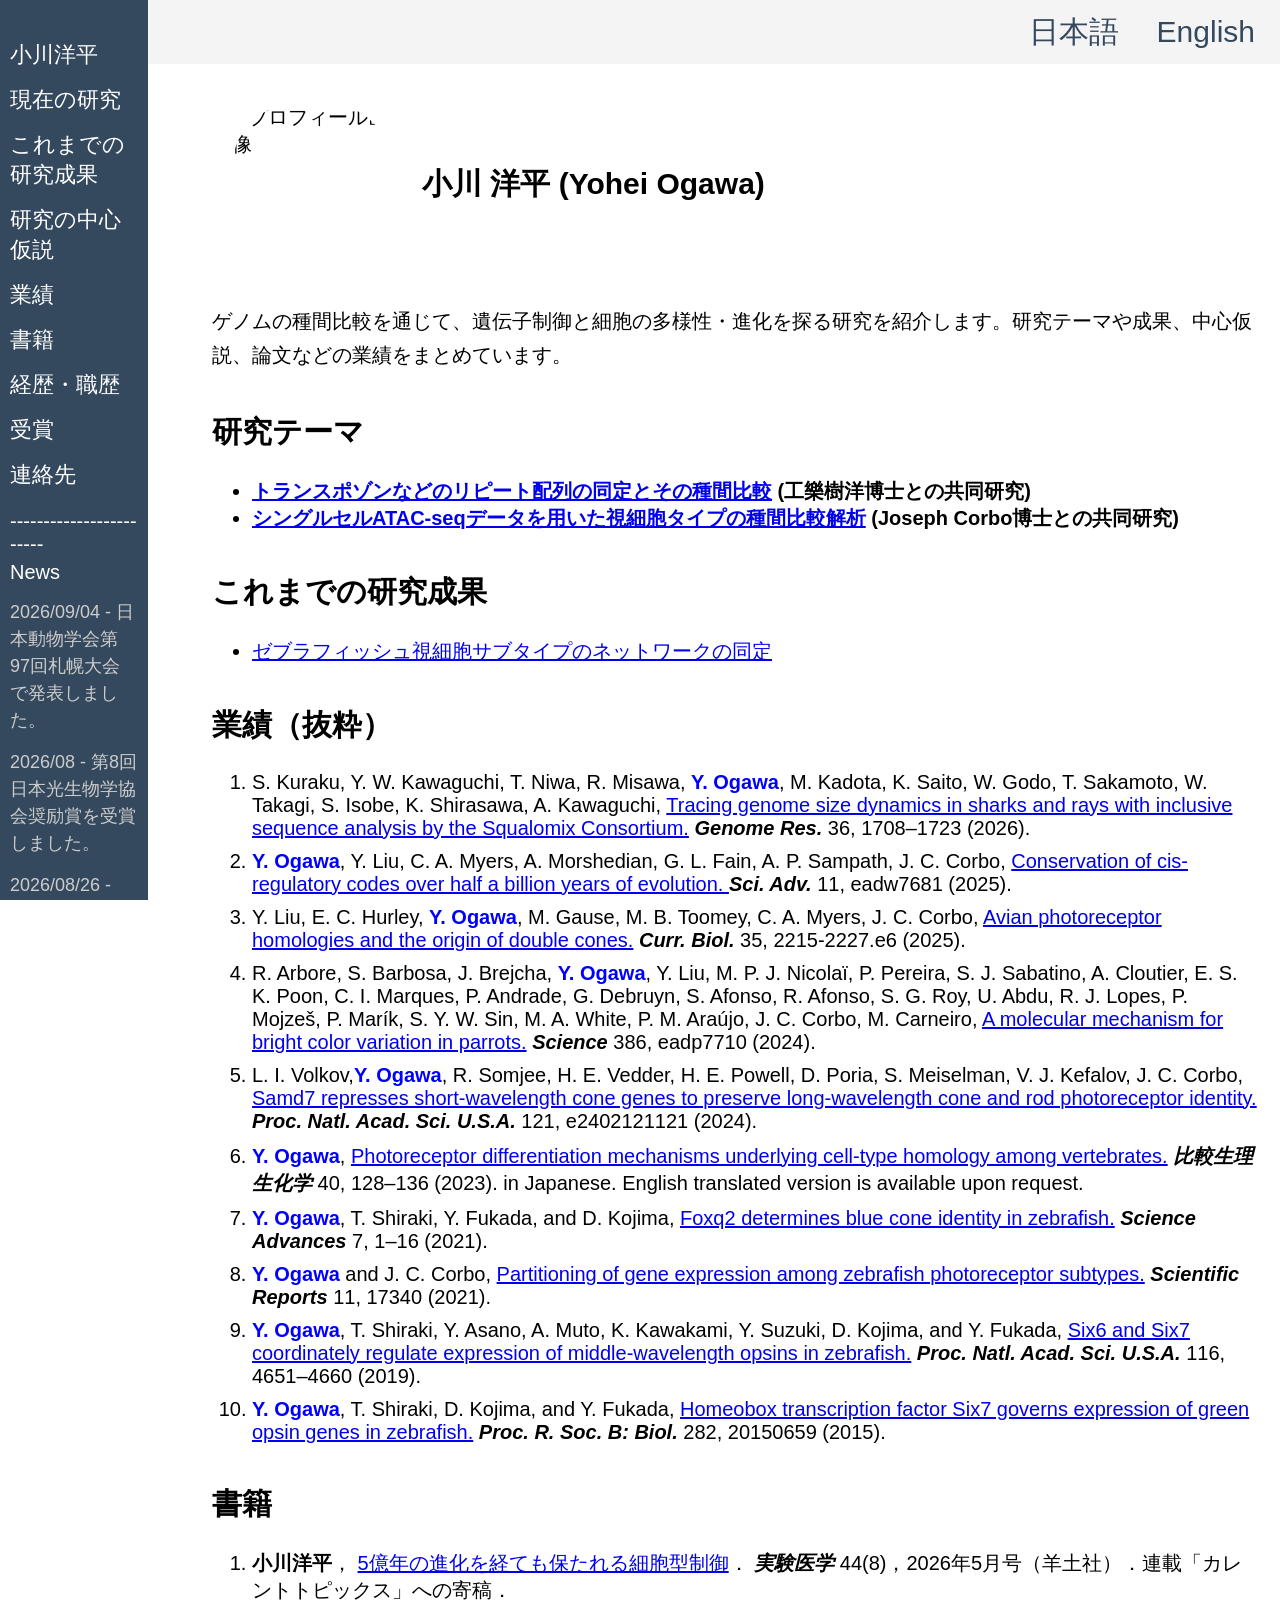
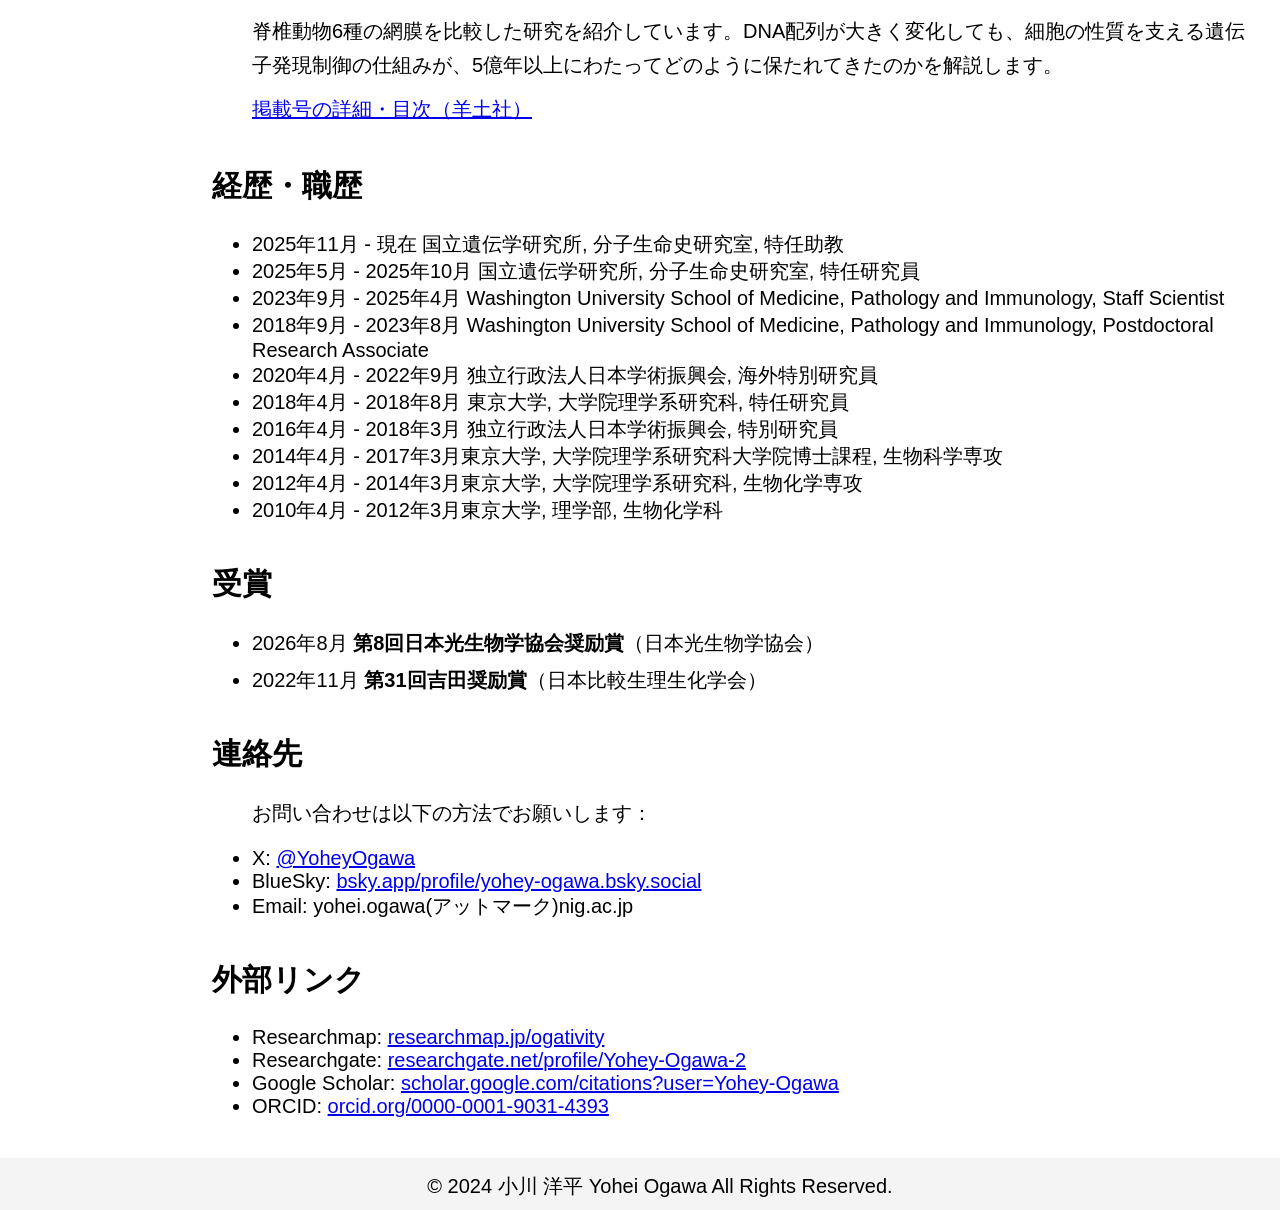
==== index.html @ 6d47179a "Update bilingual research pages and 2026 news" ====
<!DOCTYPE html>
<html lang="ja">
<head>
    <meta charset="UTF-8">
    <meta name="viewport" content="width=device-width, initial-scale=1.0">
    <title> Yohey Ogawa (小川 洋平) </title>

    <!-- 外部CSSファイルの読み込み -->
    <link rel="stylesheet" href="style_v2.css?v=20260919-intro">

</head>

<body>

    <div class="language-switch">
        <a href="#" onclick="switchLanguage('ja')">日本語</a>
        <a href="#" onclick="switchLanguage('en')">English</a>
        <!-- mobile-header を直下に移動 -->
        <div class="mobile-header">
            <div lang="ja">
                <a href="#" onclick="toggleNav()">目次</a>
            </div>
            <div lang="en" style="display: none;">
                <a href="#" onclick="toggleNav()">menu</a>
            </div>
        </div>
    </div>

    <nav>
        <ul>
            <div lang="ja">
                <li><a href="#overview">小川洋平</a></li>
                <li><a href="currentresearch.html?lang=ja">現在の研究</a></li>
                <li><a href="research.html">これまでの研究成果</a></li>
                <li><a href="futureresearch.html?lang=ja">研究の中心仮説</a></li>
                <li><a href="#publications">業績</a></li>
                <li><a href="#books">書籍</a></li>
                <li><a href="#career">経歴・職歴</a></li>
                <li><a href="#awards">受賞</a></li>
                <li><a href="#contact">連絡先</a></li>
            </div>
            <div lang="en">
                <li><a href="#overview">Yohei Ogawa</a></li>
                <li><a href="currentresearch.html?lang=en">Current Research</a></li>
                <li><a href="research.html?lang=en">Previous Research</a></li>
                <li><a href="futureresearch.html?lang=en">Central Research Hypothesis</a></li>
                <li><a href="#publications">Publications</a></li>
                <li><a href="#books">Books</a></li>
                <li><a href="#career">Career</a></li>
                <li><a href="#awards">Awards</a></li>
                <li><a href="#contact">Contact</a></li>
            </div>
        </ul>
        <!-- News -->
        <div class="update-history">
            <p style="text-indent: 0em;">------------------------</p>
            <p lang="ja" style="text-indent: 0em;">News</p>
            <p lang="en" style="display: none;text-indent: 0em;">News</p>
            <ul id="update-list"></ul>
        </div>
    </nav>

    <main>

        <section id="overview">
            <header>
                <!-- プロフィール画像とタイトルを横並びに配置 -->
                <div class="header-content">
                    <img src="./media_file/photo/Yohei_Ogawa.jpeg" alt="プロフィール画像" class="profile-image">
                    <h1>小川 洋平 (Yohei Ogawa)</h1>
                </div>
                <!--<p class="sub-title">生物科学研究者</p>-->
            </header>
            <p lang="ja" class="site-introduction">ゲノムの種間比較を通じて、遺伝子制御と細胞の多様性・進化を探る研究を紹介します。研究テーマや成果、中心仮説、論文などの業績をまとめています。</p>
            <p lang="en" class="site-introduction" style="display: none;">This website introduces my research on gene regulation, cell diversity, and evolution through comparative genomics, along with current projects, findings, the central hypothesis, and publications.</p>

        </section>

        <section id="current">
            <div lang="ja">
               <h2>研究テーマ</h2>
               <ul>
                    <li><b><a href="currentresearch.html?lang=ja#repeats">トランスポゾンなどのリピート配列の同定とその種間比較</a> (工樂樹洋博士との共同研究)</b></li>
                    <li><b><a href="currentresearch.html?lang=ja#photoreceptors">シングルセルATAC-seqデータを用いた視細胞タイプの種間比較解析</a> (Joseph Corbo博士との共同研究)</b></li>
                </ul>

            </div>
            <div lang="en">
                <h2>Research Themes</h2>
                 <ul>
                    <li><b><a href="currentresearch.html?lang=en#repeats">Interspecies comparison of interspersed repeats and simple repeats</a> (in collaboration with Dr. Shigehiro Kuraku)</b></li>
                    <li><b><a href="currentresearch.html?lang=en#photoreceptors">Comparative analysis of photoreceptor cell types using single-cell ATAC-seq data</a> (in collaboration with Dr. Joseph Corbo)</b></li>
                </ul>
             </div>
        </section>

            <div lang="ja">
               <h2>これまでの研究成果</h2>
               <ul>
                    <li><a href="research.html#zebrafish">ゼブラフィッシュ視細胞サブタイプのネットワークの同定</a></li>
                </ul>
            </div>
            <div lang="en">
               <h2>Previous Research</h2>
               <ul>
                    <li><a href="research.html?lang=en#zebrafish">Identification of transcriptional network in zebrafish photoreceptors</a></li>
                </ul>
            </div>
        
        <section id="publications">
            <div lang="ja">
                <h2>業績（抜粋）</h2>
                <ol>
                    <li style="margin-top: 10px;">
                        S. Kuraku, Y. W. Kawaguchi, T. Niwa, R. Misawa, <span style="color: blue;"><b>Y. Ogawa</b></span>, M. Kadota, K. Saito, W. Godo, T. Sakamoto, W. Takagi, S. Isobe, K. Shirasawa, A. Kawaguchi,
                        <a href="https://doi.org/10.1101/gr.281149.125">Tracing genome size dynamics in sharks and rays with inclusive sequence analysis by the Squalomix Consortium.</a>
                        <i><b>Genome Res.</b></i> 36, 1708–1723 (2026).
                    </li>
                    <li style="margin-top: 10px;">
                        <span style="color: blue;"><b>Y. Ogawa</b></span>, Y. Liu, C. A. Myers, A. Morshedian, G. L. Fain, A. P. Sampath, J. C. Corbo, 
                        <a href="https://doi.org/10.1126/sciadv.adw7681"> Conservation of cis-regulatory codes over half a billion years of evolution. </a> 
                        <b><i>Sci. Adv.</i></b> 11, eadw7681 (2025).
                    </li>
                    <li style="margin-top: 10px;">
                        Y. Liu, E. C. Hurley, <span style="color: blue;"><b>Y. Ogawa</b></span>, M. Gause, M. B. Toomey, C. A. Myers, J. C. Corbo, 
                        <a href="https://doi.org/10.1016/j.cub.2025.02.040">Avian photoreceptor homologies and the origin of double cones.</a>
                        <i><b>Curr. Biol.</b></i> 35, 2215-2227.e6 (2025).
                    </li>
                    <li style="margin-top: 10px;">
                        R. Arbore, S. Barbosa, J. Brejcha, <span style="color: blue;"><b>Y. Ogawa</b></span>, Y. Liu, M. P. J. Nicolaï, P. Pereira, S. J. Sabatino, A. Cloutier, E. S. K. Poon, C. I. Marques, P. Andrade, G. Debruyn, S. Afonso, R. Afonso, S. G. Roy, U. Abdu, R. J. Lopes, P. Mojzeš, P. Marík, S. Y. W. Sin, M. A. White, P. M. Araújo, J. C. Corbo, M. Carneiro, 
                        <a href="https://doi.org/10.1126/science.adp7710"> A molecular mechanism for bright color variation in parrots.</a> 
                        <i><b>Science</b></i> 386, eadp7710 (2024).
                    </li>
                    <li style="margin-top: 10px;">
                    L. I. Volkov,<span style="color: blue;"><b>Y. Ogawa</b></span>, R. Somjee, H. E. Vedder, H. E. Powell, D. Poria, S. Meiselman, V. J. Kefalov, J. C. Corbo, 
                    <a href="https://doi.org/10.1073/pnas.2402121121"> Samd7 represses short-wavelength cone genes to preserve long-wavelength cone and rod photoreceptor identity.</a>
                    <i><b>Proc. Natl. Acad. Sci. U.S.A.</b></i> 121, e2402121121 (2024).
                    </li>
                    <li style="margin-top: 10px;">
                        <span style="color: blue;"><b>Y. Ogawa</b></span>, 
                        <a href="https://doi.org/10.3330/hikakuseiriseika.40.128"> Photoreceptor differentiation mechanisms underlying cell-type homology among vertebrates.</a>
                        <i><b>比較生理生化学</b></i> 40, 128–136 (2023). in Japanese. English translated version is available upon request.
                    </li>
                    <li style="margin-top: 10px;">
                        <span style="color: blue;"><b>Y. Ogawa</b></span>, T. Shiraki, Y. Fukada, and D. Kojima, 
                    <a href="https://doi.org/10.1126/sciadv.abi9784">Foxq2 determines blue cone identity in zebrafish.</a>  
                    <i><b>Science Advances</b></i> 7, 1–16 (2021).   
                    </li>
                    <li style="margin-top: 10px;">
                        <span style="color: blue;"><b>Y. Ogawa</b></span> and J. C. Corbo,  
                        <a href="https://doi.org/10.1038/s41598-021-96837-z">Partitioning of gene expression among zebrafish photoreceptor subtypes.</a>  
                        <i><b>Scientific Reports</b></i> 11, 17340 (2021). 
                    </li>
                    <li style="margin-top: 10px;">
                        <span style="color: blue;"><b>Y. Ogawa</b></span>, T. Shiraki, Y. Asano, A. Muto, K. Kawakami, Y. Suzuki, D. Kojima, and Y. Fukada, 
                        <a href="https://doi.org/10.1073/pnas.1812884116">Six6 and Six7 coordinately regulate expression of middle-wavelength opsins in zebrafish.</a>  
                        <i><b>Proc. Natl. Acad. Sci. U.S.A.</b></i> 116, 4651–4660 (2019). 
                    </li>
                    <li style="margin-top: 10px;">
                        <span style="color: blue;"><b>Y. Ogawa</b></span>, T. Shiraki, D. Kojima, and Y. Fukada, 
                        <a href="https://doi.org/10.1098/rspb.2015.0659 ">Homeobox transcription factor Six7 governs expression of green opsin genes in zebrafish.</a>  
                        <i><b> Proc. R. Soc. B: Biol. </b></i> 282, 20150659 (2015).
                    </li>
                </ol>
            </div>
            <div lang="en">
                <h2>Selected Publications</h2>
                <ol>
                    <li style="margin-top: 10px;">
                        S. Kuraku, Y. W. Kawaguchi, T. Niwa, R. Misawa, <span style="color: blue;"><b>Y. Ogawa</b></span>, M. Kadota, K. Saito, W. Godo, T. Sakamoto, W. Takagi, S. Isobe, K. Shirasawa, A. Kawaguchi,
                        <a href="https://doi.org/10.1101/gr.281149.125">Tracing genome size dynamics in sharks and rays with inclusive sequence analysis by the Squalomix Consortium.</a>
                        <i><b>Genome Res.</b></i> 36, 1708–1723 (2026).
                    </li>
                    <li style="margin-top: 10px;">
                        <span style="color: blue;"><b>Y. Ogawa</b></span>, Y. Liu, C. A. Myers, A. Morshedian, G. L. Fain, A. P. Sampath, J. C. Corbo, 
                        <a href="https://doi.org/10.1126/sciadv.adw7681"> Conservation of cis-regulatory codes over half a billion years of evolution. </a> 
                        <b><i>Sci. Adv.</i></b> 11, eadw7681 (2025).
                    </li>
                    <li style="margin-top: 10px;">
                        Y. Liu, E. C. Hurley, <span style="color: blue;"><b>Y. Ogawa</b></span>, M. Gause, M. B. Toomey, C. A. Myers, J. C. Corbo, 
                        <a href="https://doi.org/10.1016/j.cub.2025.02.040">Avian photoreceptor homologies and the origin of double cones.</a>
                        <i><b>Curr. Biol.</b></i> 35, 2215-2227.e6 (2025).
                    </li>
                    <li style="margin-top: 10px;">
                        R. Arbore, S. Barbosa, J. Brejcha, <span style="color: blue;"><b>Y. Ogawa</b></span>, Y. Liu, M. P. J. Nicolaï, P. Pereira, S. J. Sabatino, A. Cloutier, E. S. K. Poon, C. I. Marques, P. Andrade, G. Debruyn, S. Afonso, R. Afonso, S. G. Roy, U. Abdu, R. J. Lopes, P. Mojzeš, P. Marík, S. Y. W. Sin, M. A. White, P. M. Araújo, J. C. Corbo, M. Carneiro, 
                        <a href="https://doi.org/10.1126/science.adp7710"> A molecular mechanism for bright color variation in parrots.</a> 
                        <i><b>Science</b></i> 386, eadp7710 (2024).
                    </li>
                    <li style="margin-top: 10px;">
                    L. I. Volkov,<span style="color: blue;"><b>Y. Ogawa</b></span>, R. Somjee, H. E. Vedder, H. E. Powell, D. Poria, S. Meiselman, V. J. Kefalov, J. C. Corbo, 
                    <a href="https://doi.org/10.1073/pnas.2402121121"> Samd7 represses short-wavelength cone genes to preserve long-wavelength cone and rod photoreceptor identity.</a>
                    <i><b>Proc. Natl. Acad. Sci. U.S.A.</b></i> 121, e2402121121 (2024).
                    </li>
                    <li style="margin-top: 10px;">
                        <span style="color: blue;"><b>Y. Ogawa</b></span>, T. Shiraki, Y. Fukada, and D. Kojima, 
                    <a href="https://doi.org/10.1126/sciadv.abi9784">Foxq2 determines blue cone identity in zebrafish.</a>  
                    <i><b>Science Advances</b></i> 7, 1–16 (2021).   
                    </li>
                    <li style="margin-top: 10px;">
                        <span style="color: blue;"><b>Y. Ogawa</b></span> and J. C. Corbo,  
                        <a href="https://doi.org/10.1038/s41598-021-96837-z">Partitioning of gene expression among zebrafish photoreceptor subtypes.</a>  
                        <i><b>Scientific Reports</b></i> 11, 17340 (2021). 
                    </li>
                    <li style="margin-top: 10px;">
                        <span style="color: blue;"><b>Y. Ogawa</b></span>, T. Shiraki, Y. Asano, A. Muto, K. Kawakami, Y. Suzuki, D. Kojima, and Y. Fukada, 
                        <a href="https://doi.org/10.1073/pnas.1812884116">Six6 and Six7 coordinately regulate expression of middle-wavelength opsins in zebrafish.</a>  
                        <i><b>Proc. Natl. Acad. Sci. U.S.A.</b></i> 116, 4651–4660 (2019). 
                    </li>
                    <li style="margin-top: 10px;">
                        <span style="color: blue;"><b>Y. Ogawa</b></span>, T. Shiraki, D. Kojima, and Y. Fukada, 
                        <a href="https://doi.org/10.1098/rspb.2015.0659 ">Homeobox transcription factor Six7 governs expression of green opsin genes in zebrafish.</a>  
                        <i><b> Proc. R. Soc. B: Biol. </b></i> 282, 20150659 (2015).
                    </li>
                </ol>
            </div>
        </section>

        <section id="books">
            <div lang="ja">
                <h2>書籍</h2>
                <ol>
                    <li style="margin-top: 10px;">
                        <b>小川洋平</b>，
                        <a href="https://www.yodosha.co.jp/jikkenigaku/articles/index.html?ci=636700">5億年の進化を経ても保たれる細胞型制御</a>．
                        <b><i>実験医学</i></b> 44(8)，2026年5月号（羊土社）．連載「カレントトピックス」への寄稿．
                        <p>脊椎動物6種の網膜を比較した研究を紹介しています。DNA配列が大きく変化しても、細胞の性質を支える遺伝子発現制御の仕組みが、5億年以上にわたってどのように保たれてきたのかを解説します。</p>
                        <p><a href="https://www.yodosha.co.jp/jikkenigaku/book/9784758126038/">掲載号の詳細・目次（羊土社）</a></p>
                    </li>
                </ol>
            </div>
            <div lang="en">
                <h2>Books</h2>
                <ol>
                    <li style="margin-top: 10px;">
                        <b>Y. Ogawa</b>,
                        <a href="https://www.yodosha.co.jp/jikkenigaku/articles/index.html?ci=636700">Conservation of cis-regulatory codes over half a billion years of evolution.</a>
                        <b><i>Jikken Igaku</i></b> 44(8), May 2026 (Yodosha). Contributed article in “Current Topics” (in Japanese).
                        <p>This commentary introduces our comparison of retinal cells across six vertebrate species. It explains how gene regulatory rules underlying cell identity have persisted for more than 500 million years despite extensive changes in DNA sequence.</p>
                        <p><a href="https://www.yodosha.co.jp/jikkenigaku/book/9784758126038/">Issue details and contents (Yodosha, in Japanese)</a></p>
                    </li>
                </ol>
            </div>
        </section>

        <section id="career">
            <div lang="ja">
                <h2>経歴・職歴</h2>
                <ul>
                    <li>
                        2025年11月 - 現在 国立遺伝学研究所, 分子生命史研究室, 特任助教
                    </li>
                    <li>
                        2025年5月 - 2025年10月 国立遺伝学研究所, 分子生命史研究室, 特任研究員
                    </li>
                    <li>
                        2023年9月 - 2025年4月 Washington University School of Medicine, Pathology and Immunology, Staff Scientist 
                    </li>
                    <li>
                        2018年9月 - 2023年8月 Washington University School of Medicine, Pathology and Immunology, Postdoctoral Research Associate 
                    </li>
                    <li>
                        2020年4月 - 2022年9月 独立行政法人日本学術振興会, 海外特別研究員 
                    </li>
                    <li>
                        2018年4月 - 2018年8月 東京大学, 大学院理学系研究科, 特任研究員
                    </li>
                    <li>
                        2016年4月 - 2018年3月 独立行政法人日本学術振興会, 特別研究員
                    </li>
                    <li>2014年4月 - 2017年3月東京大学, 大学院理学系研究科大学院博士課程, 生物科学専攻 </li>
                    <li>
                        2012年4月 - 2014年3月東京大学, 大学院理学系研究科, 生物化学専攻
                    </li>
                    <li> 
                        2010年4月 - 2012年3月東京大学, 理学部, 生物化学科
                    </li>
                </ul>
            </div>
            <div lang="en">
                <h2>Career</h2>
                <ul>
                    <li>
                        2025 Nov-Present, <b>Project Assistant Professor</b><br>
                        National Institue of Genetics, Molecular Life History Laboratory, Mishima, Japan
                    </li>
                    <li style="margin-top: 0.5em;">
                        2025 May-Oct, <b>Project Researcher</b><br>
                        National Institue of Genetics, Molecular Life History Laboratory, Mishima, Japan
                    </li>
                    <li style="margin-top: 0.5em;">
                        2023 Sept-2025 Apr, <b>Staff Scientist</b><br>
                        Washington University School of Medicine, Department of Pathology and Immunology, St. Louis, USA
                    </li>
                    <li style="margin-top: 0.5em;">
                        2018 Sept-2023 Aug, <b>Postdoctoral Research Associate</b><br>
                        Washington University School of Medicine, Department of Pathology and Immunology, St. Louis, USA
                    </li>
                    <li style="margin-top: 0.5em;">
                        2018 Apr-Aug, <b>Postdoctoral Fellow</b><br>
                        University of Tokyo, Department of Biological Sciences, Tokyo, JAPAN
                    </li>
                    <li style="margin-top: 0.5em;">
                        2017 Apr-2018 Mar, <b>Research Fellow (Postdoctoral) of Japan Society for the Promotion of Science</b><br>
                        University of Tokyo, Department of Biological Sciences, Tokyo, JAPAN
                    </li>
                    <li style="margin-top: 0.5em;">
                        2012-2017, <b>Graduate student</b><br>
                        The University of Tokyo, Graduate School of Science, Department of Biological Sciences, Tokyo, JAPAN
                    </li>
                    <li style="margin-top: 0.5em;">
                        2008-2012, <b>Undergraduate student</b><br>
                        The University of Tokyo, Faculty of Science, Department of Biophysics and Biochemistry, Tokyo, JAPAN
                    </li>
                </ul>
            </div>
        </section>

        <section id="awards">
            <div lang="ja">
                <h2>受賞</h2>
                <ul>
                    <li>
                        2026年8月 <b>第8回日本光生物学協会奨励賞</b>（日本光生物学協会）
                    </li>
                    <li style="margin-top: 0.5em;">
                        2022年11月 <b>第31回吉田奨励賞</b>（日本比較生理生化学会）
                    </li>
                </ul>
            </div>
            <div lang="en">
                <h2>Awards</h2>
                <ul>
                    <li>
                        2026 Aug, <b>8th Young Scientist Award</b><br>
                        Photobiology Association of Japan
                    </li>
                    <li style="margin-top: 0.5em;">
                        2022 Nov, <b>31st Yoshida Prize for Young Researchers</b><br>
                        The Japanese Society for Comparative Physiology and Biochemistry
                    </li>
                </ul>
            </div>
        </section>

        <section id="contact">
            <div lang="ja">
                <h2>連絡先</h2>
                <p>お問い合わせは以下の方法でお願いします：</p>
                <ul>
                    <li>X: <a href="https://x.com/YoheyOgawa" target="_blank">@YoheyOgawa</a></li>
                    <li>BlueSky: <a href="https://bsky.app/profile/yohey-ogawa.bsky.social" target="_blank">bsky.app/profile/yohey-ogawa.bsky.social</a></li>
                    <li>Email: <span class="email">yohei.ogawa(アットマーク)nig.ac.jp</span></li>
                </ul>
            </div>
            <div lang="en" style="display: none;">
                <h2>Contact</h2>
                <p>You can reach me through the following methods:</p>
                <ul>
                    <li>X: <a href="https://x.com/YoheyOgawa" target="_blank">@YoheyOgawa</a></li>
                    <li>BlueSky: <a href="https://bsky.app/profile/yohey-ogawa.bsky.social" target="_blank">bsky.app/profile/yohey-ogawa.bsky.social</a></li>
                    <li>Email: <span class="email">yohei.ogawa(アットマーク)nig.ac.jp</span></li>
                </ul>
            </div>
        </section>

        <section id="external-links">
            <div lang="ja" style="display: none;">
                <h2>外部リンク</h2>
                <ul>
                    <li>Researchmap: <a href="https://researchmap.jp/ogativity" target="_blank"> researchmap.jp/ogativity</a></li>
                    <li>Researchgate: <a href="https://www.researchgate.net/profile/Yohey-Ogawa-2" target="_blank">researchgate.net/profile/Yohey-Ogawa-2</a></li>
                    <li>Google Scholar: <a href="https://scholar.google.com/citations?user=TaOYI3QAAAAJ&hl=ja&oi=sra" target="_blank">scholar.google.com/citations?user=Yohey-Ogawa</a></li>
                    <li>ORCID: <a href="https://orcid.org/0000-0001-9031-4393" target="_blank">orcid.org/0000-0001-9031-4393</a></li>
                </ul>
            </div>
            <div lang="en" style="display: none;">
                <h2>External Links</h2>
                <ul>
                    <li>Researchmap: <a href="https://researchmap.jp/ogativity" target="_blank"> researchmap.jp/ogativity</a></li>
                    <li>Researchgate: <a href="https://www.researchgate.net/profile/Yohey-Ogawa-2" target="_blank">researchgate.net/profile/Yohey-Ogawa-2</a></li>
                    <li>Google Scholar: <a href="https://scholar.google.com/citations?user=TaOYI3QAAAAJ&hl=ja&oi=sra" target="_blank">scholar.google.com/citations?user=Yohey-Ogawa</a></li>
                    <li>ORCID: <a href="https://orcid.org/0000-0001-9031-4393" target="_blank">orcid.org/0000-0001-9031-4393</a></li>
                </ul>
            </div>
        </section>
    </main>

    <footer>
        <p>&copy; 2024 小川 洋平 Yohei Ogawa All Rights Reserved.</p>
    </footer>

    <!-- java scriptの読み込み -->
    <script src="update_Mishima.js?v=20260919-links" defer></script>
    <script src="script.js?v=20260919-news" defer></script>

</body>
</html>
---- style_v2.css ----
/* 全体のレイアウト設定 */
html {
    font-size: 125%; /* 基本サイズの125% */
}

body {
    font-family: "Arial", sans-serif; /* 日本語のフォントをゴシックに変更 */
    margin: 0;
    padding: 0;
    display: flex; /* フレックスボックスレイアウト */
    flex-direction: column; /* 縦並びに配置 */
    min-height: 100vh; /* ブラウザの高さに合わせる */
}

/* デフォルトではmobile headerを非表示 */
.mobile-header {
    display: none; /* デフォルトでは非表示 */
    position: fixed;
    bottom: 50px; /* language-switch の高さを考慮 */
    right: 10px; /* 右側に少し余白を追加 */
    z-index: 1000;
    padding: 10px 20px; /* 横方向の余白を広げて見やすく */
    width: auto; /* 必要な幅だけ確保 */
    text-align: center; /* 中央揃えに変更 */
    font-size: smaller; /* 小さい文字サイズ */
    background-color: white; /* 背景を白に設定 */
    color: black; /* 文字色を黒に設定 */
    border: 2px solid black; /* 黒で周辺を囲む */
    box-shadow: 0 0 5px rgba(0, 0, 0, 0.5); /* 少しぼかした影を追加 */
    border-radius: 15px; /* 角を丸くする */
}

/* スマホ用スタイル（768px以下の画面幅の場合に表示） */
@media (max-width: 768px) {
    .mobile-header {
        display: block; /* スマホサイズで表示 */
    }
}

/* Add styles for mobile navigation */
@media (max-width: 768px) {
    body {
        display: flex;
        flex-direction: column;
        height: 100vh;
        overflow: hidden;
    }
    nav {
        background-color: #35495e;
        color: white;
        position: fixed; /* 固定配置 */
        top: 0;
        bottom: 0;
        padding: 20px 10px;
        z-index: 2500; /* 言語バーの上に表示 */
        display: none;
        flex: 1;
        overflow-y: auto;
        width: 50%; /* モバイルでは幅を50%に設定 */
    }
    nav.active {
        display: block;
    }
    main {
        flex: 1;
        overflow-y: auto;
        margin-left: 5%; /* navの幅に合わせて左余白を調整 */
        margin-right: 5%; 
        width: 90%;
        /*width: 50%;  残りのスペースを使用 */
    }
}

/* スマホ以外のデバイス用スタイル */
@media (min-width: 769px) {

    /* ナビゲーション */
    nav {
        width: 10%; /* ブラウザ幅の10%を使用 */
        background-color: #35495e;
        color: white;
        position: fixed; /* 固定配置 */
        top: 0;
        bottom: 0;
        padding: 20px 10px;
        z-index: 2500; /* 言語バーの上に表示 */
        overflow-y: auto;
    }

    /* メインコンテンツ */
    main {
        margin-left: 15%; /* navの幅に合わせて左余白を調整 */
        width: 85%; /* 残りのスペースを使用 */
        padding: 20px;
        box-sizing: border-box; /* パディングを幅に含める */
    }

}



h2 {
    margin-top: 40px;
}

#books {
    scroll-margin-top: 5rem;
}

#books p {
    text-indent: 0;
    margin-top: 0.5em;
    line-height: 1.7;
}

p {
    margin-top: 5px;
    margin-bottom: 0px;
    text-indent: 2em; /* インデントを1文字分に設定 */
}

/* ヘッダー部分 */
.header-content {
    display: flex;
    align-items: center;
    gap: 30px; /* 画像とタイトルの間隔 */
    padding: 20px;
}

.site-introduction {
    margin: 1rem 0 0;
    text-indent: 0;
    line-height: 1.7;
}

/* プロフィール画像 */
.profile-image {
    width: 160px;
    height: 160px;
    border-radius: 40%; /* 画像を丸くする */
}

/* 画像の大きさと位置を調整 */
.res11-image,.res12-image {
    width: 70%; /* 画像の幅を設定 (必要に応じて変更) */
    height: auto; /* 高さを自動調整してアスペクト比を保持 */
    display: block; /* ブロック要素にして中央揃えを可能にする */
    margin: 20px 20px; /* 上下に20pxの余白を追加し、左右中央揃え */
    /*margin: 20px auto; /* 上下に20pxの余白を追加し、左右中央揃え */
    /*border-radius: 10px; /* 角を丸くする（任意） */
    /*box-shadow: 0px 4px 6px rgba(0, 0, 0, 0.1); /* 影を追加（任意） */
    border: 2px solid black; /* 黒い枠を追加 */
    padding: 15px; /* 枠と画像の間に余白を追加 */
}

.res21-image {
    width: 40%; /* 画像の幅を設定 (必要に応じて変更) */
    height: auto; /* 高さを自動調整してアスペクト比を保持 */
    display: block; /* ブロック要素にして中央揃えを可能にする */
    margin: 20px 20px; /* 上下に20pxの余白を追加し、左右中央揃え */
    border: 2px solid black; /* 黒い枠を追加 */
    padding: 15px; /* 枠と画像の間に余白を追加 */
}
.res22-image {
    width: 30%; /* 画像の幅を設定 (必要に応じて変更) */
    height: auto; /* 高さを自動調整してアスペクト比を保持 */
    display: block; /* ブロック要素にして中央揃えを可能にする */
    margin: 20px 20px; /* 上下に20pxの余白を追加し、左右中央揃え */
    border: 2px solid black; /* 黒い枠を追加 */
    padding: 15px; /* 枠と画像の間に余白を追加 */
}

/* 言語切り替えボタン */
.language-switch {
    text-align: right;
    padding: 10px;
    background-color: #f4f4f4;
    position: sticky;
    top: 0;
    right: 0;
    z-index: 2000; /* ナビより前面に出す */
    display: flex;
    justify-content: flex-end;
    align-items: center;
    min-height: 44px; /* 日本語/English の高さを揃える */
    gap: 8px;
}

.language-switch a {
    margin: 0 5px;
    text-decoration: none;
    color: #35495e;
    font-size: 1.5em; /* フォントサイズを大きく */
    display: inline-flex;
    align-items: center;
    justify-content: center;
    height: 32px;
    padding: 0 10px;
    line-height: 1;
}

.update-history ul {
    list-style: none;
    padding: 0;
    margin: 0;
}

.update-history ul li {
    font-size: 0.9em;
    color: #cccccc;
    margin-bottom: 8px;
    line-height: 1.5;
    overflow-wrap: anywhere;
}

.update-history ul li a {
    color: #ffffff;
    font-size: inherit;
    text-decoration: underline;
    text-underline-offset: 0.15em;
}


nav ul {
    list-style: none;
    padding: 0;
}

nav ul li {
    margin: 15px 0;
}

nav ul li a {
    color: white;
    text-decoration: none;
    font-size: 1.1em;
}

/* 研究ページ: 左に文章、右に図を配置 */
.current-research-page main,
.previous-research-page main,
.hypothesis-page main {
    min-width: 0;
    min-height: 0;
    overflow-wrap: break-word;
}

.current-research-page p,
.previous-research-page p,
.hypothesis-page p {
    text-indent: 0;
}

.current-research-header {
    margin-bottom: 2.5rem;
}

.current-research-header h1 {
    margin-bottom: 0.6rem;
}

.current-research-header p {
    line-height: 1.7;
}

.hypothesis-header .research-mission {
    margin: 1.5rem 0 2rem;
    padding: 1rem;
    border: 1px solid #35495e;
    font-size: 1.15rem;
    line-height: 1.8;
}

.research-ideas {
    padding-left: 1.5rem;
}

.research-ideas > li + li {
    margin-top: 2rem;
}

.research-ideas h3 {
    margin: 0 0 0.75rem;
    line-height: 1.5;
}

.research-topic {
    padding: 2rem 0;
    border-top: 1px solid #d6dde3;
    scroll-margin-top: 5rem;
}

.research-layout {
    display: grid;
    grid-template-columns: minmax(0, 1.15fr) minmax(0, 1fr);
    gap: clamp(1.25rem, 3vw, 3rem);
    align-items: start;
}

.research-copy h2 {
    margin: 0 0 0.65rem;
    font-size: 1.35rem;
    line-height: 1.5;
}

.research-copy p {
    margin: 0 0 1rem;
    line-height: 1.8;
}

.research-copy .research-collaboration {
    color: #526271;
    font-size: 0.85rem;
    margin-bottom: 1.25rem;
}

.research-figure {
    min-width: 0;
    margin: 0;
}

.current-research-page .research-figure {
    width: 50%;
    justify-self: center;
}

.previous-research-page .research-diagram {
    width: 70%;
    justify-self: center;
}

.research-figure img {
    display: block;
    width: 100%;
    height: auto;
}

.research-figure figcaption {
    margin-top: 0.75rem;
    color: #526271;
    font-size: 0.8rem;
    line-height: 1.6;
}

.research-reference {
    margin-top: 1.5rem;
    font-size: 0.85rem;
    line-height: 1.7;
}

.previous-research-title {
    margin: 2rem 0 1.5rem;
    font-size: 1.5rem;
    line-height: 1.5;
}

.research-result-row {
    margin: 2rem 0;
}

.research-result-row .research-copy h3 {
    margin-top: 0;
}

.research-media-stack {
    display: grid;
    gap: 2rem;
    min-width: 0;
}

.research-figure video {
    display: block;
    width: 100%;
    height: auto;
}

.research-figure figcaption p + p {
    margin-top: 0.5rem;
}

.research-notes {
    margin-top: 2rem;
}

.research-media-reports {
    line-height: 1.6;
}

@media (max-width: 768px) {
    .research-layout {
        grid-template-columns: minmax(0, 1fr);
        gap: 1rem;
    }

    .research-topic {
        padding: 1.5rem 0;
        scroll-margin-top: 1rem;
    }

    #books {
        scroll-margin-top: 1rem;
    }

    .current-research-page main,
    .previous-research-page main,
    .hypothesis-page main {
        box-sizing: border-box;
        padding-bottom: 5rem;
    }

    .current-research-page footer p,
    .previous-research-page footer p,
    .hypothesis-page footer p {
        font-size: 0.8rem;
        line-height: 1.5;
    }
}

/* フッター */
footer {
    text-align: center;
    margin-top: auto;
    padding: 10px;
    background-color: #f4f4f4;
    width: 100%; /* ブラウザ幅に合わせる */
    margin-top: auto; /* ページ内容の後に配置 */
    box-sizing: border-box; /* パディングを幅に含める */
    position: relative; /* 固定されない通常の配置 */
}
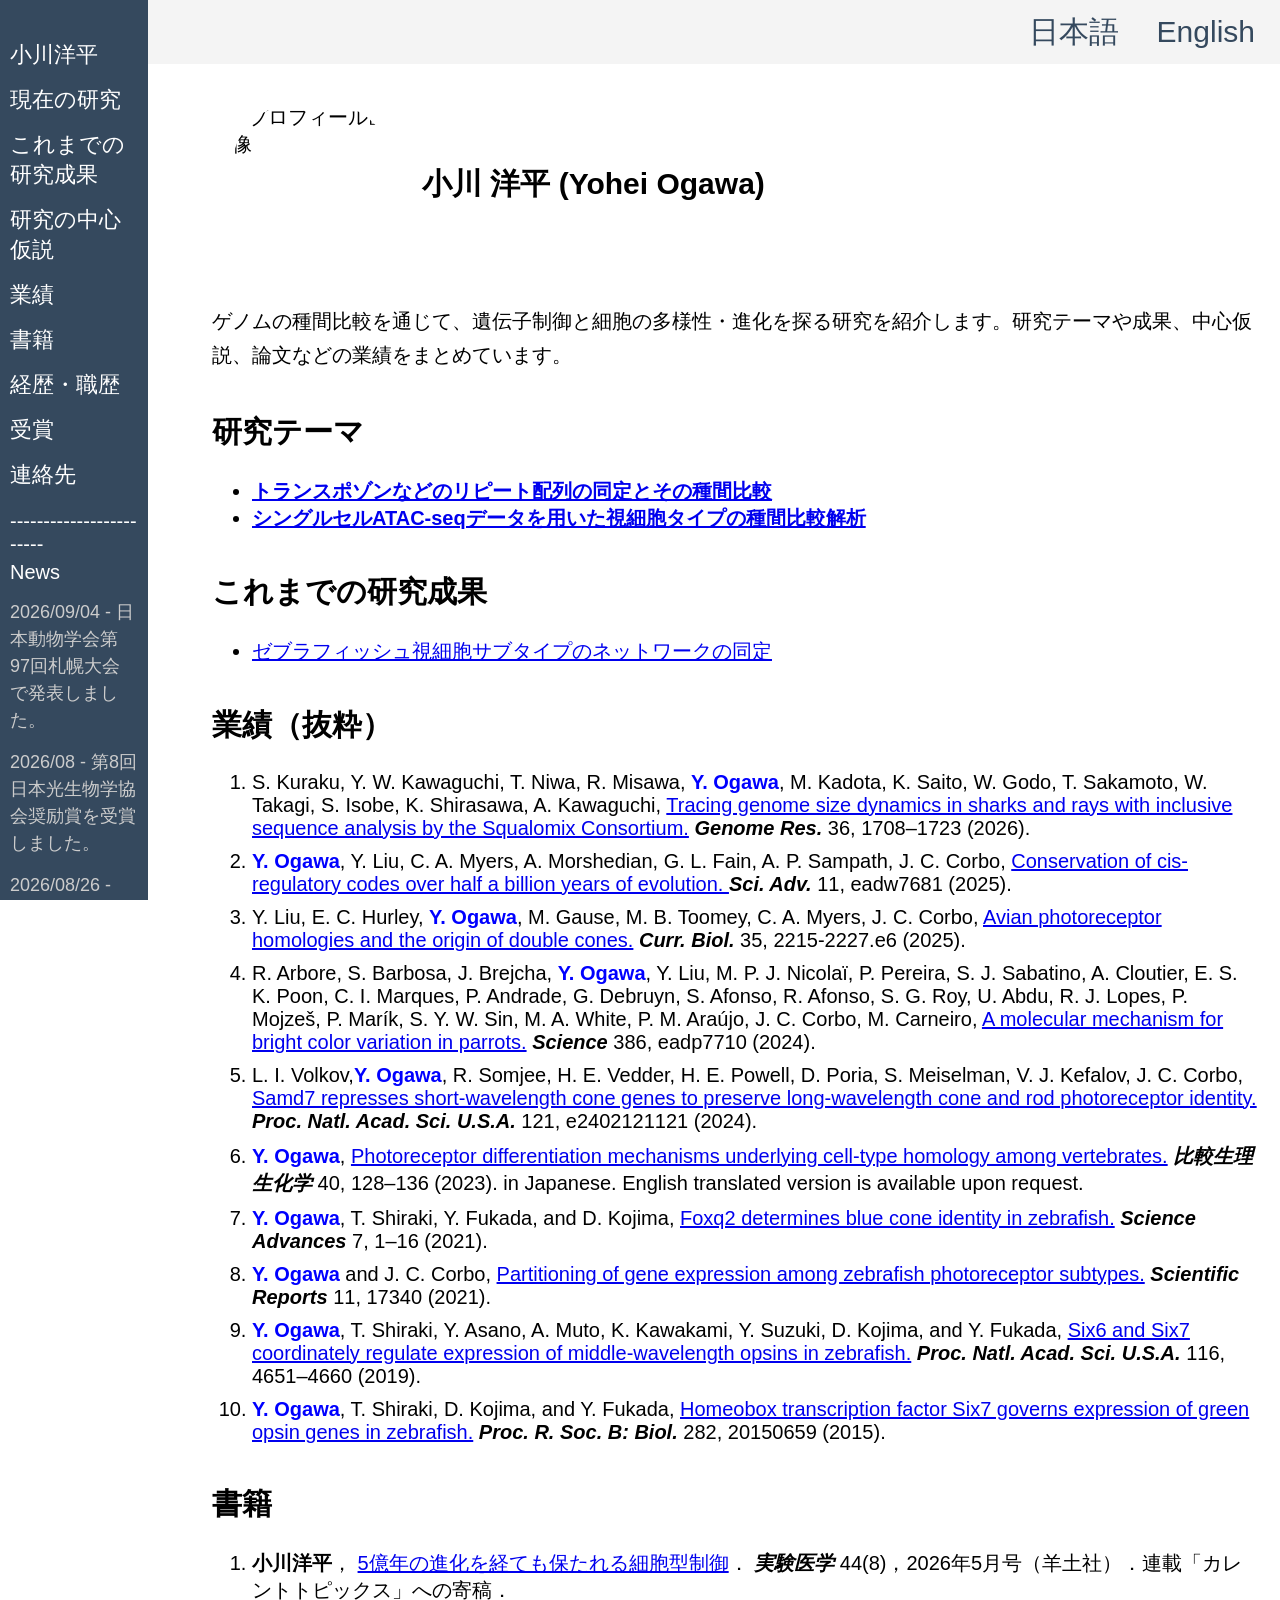
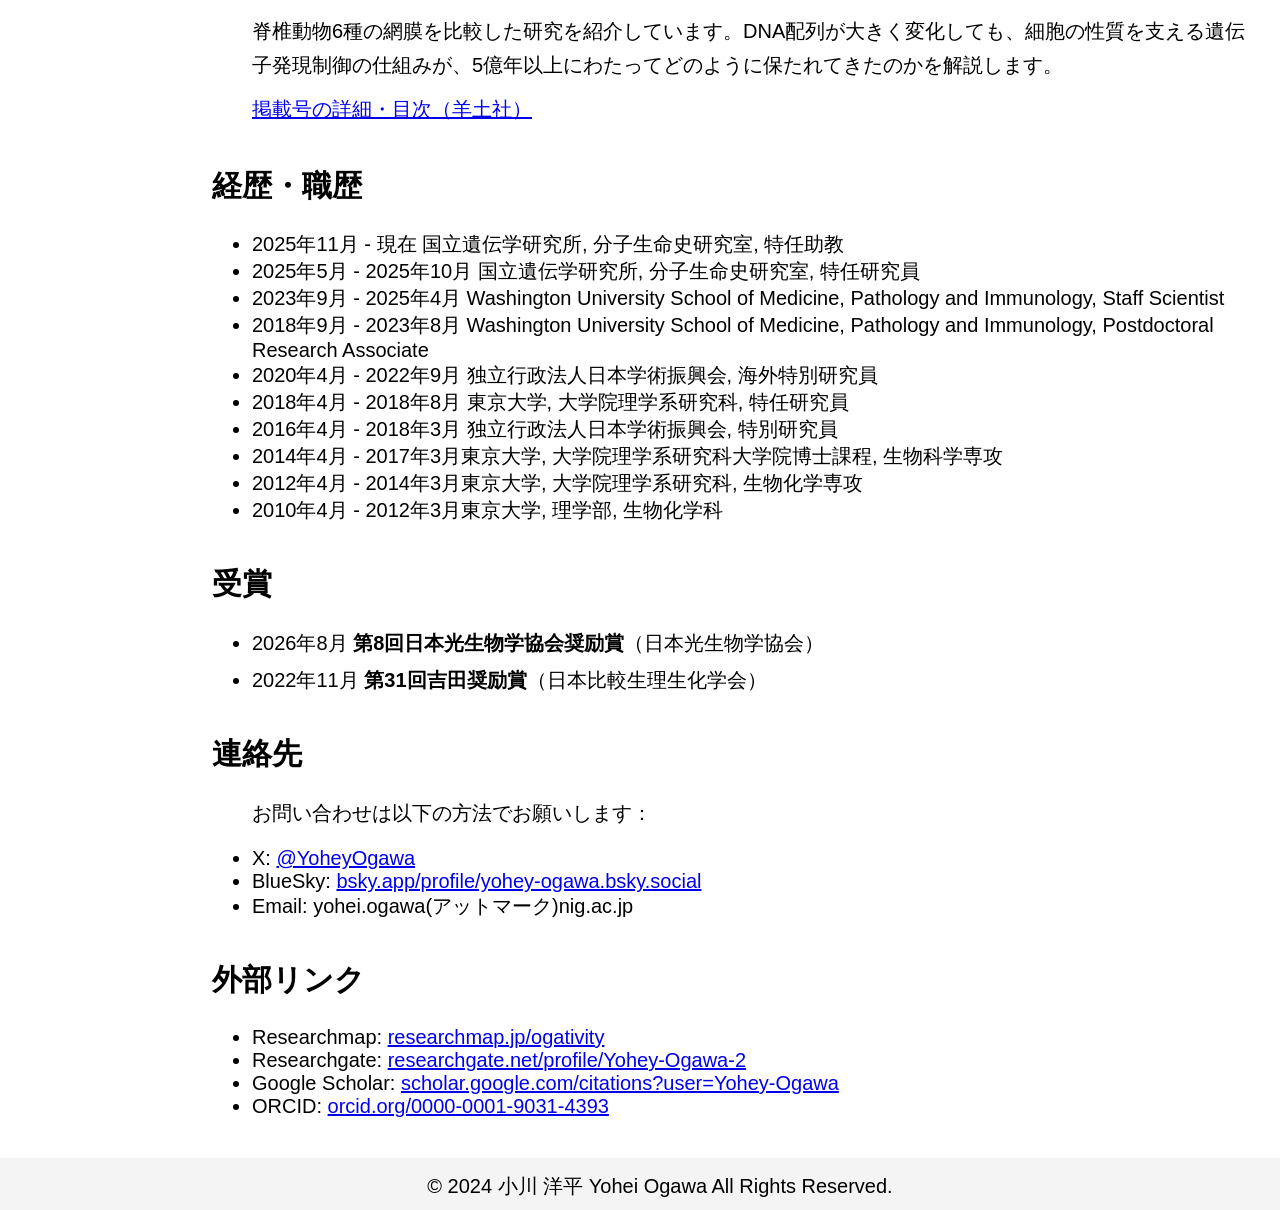
==== commit aa444e64: "Remove collaboration labels from research pages" ====
--- a/index.html
+++ b/index.html
@@ -2,31 +2,33 @@
 <html lang="ja">
 <head>
     <meta charset="UTF-8">
+    <meta http-equiv="Content-Security-Policy" content="default-src 'none'; script-src 'self' file:; style-src 'self' file:; img-src 'self' file:; media-src 'self' file:; base-uri 'none'; form-action 'none'; object-src 'none'; frame-src 'none'; worker-src 'none'; connect-src 'none'">
+    <meta name="referrer" content="strict-origin-when-cross-origin">
     <meta name="viewport" content="width=device-width, initial-scale=1.0">
     <title> Yohey Ogawa (小川 洋平) </title>
 
     <!-- 外部CSSファイルの読み込み -->
-    <link rel="stylesheet" href="style_v2.css?v=20260919-intro">
+    <link rel="stylesheet" href="style_v2.css?v=security-20260919">
 
 </head>
 
 <body>
 
     <div class="language-switch">
-        <a href="#" onclick="switchLanguage('ja')">日本語</a>
-        <a href="#" onclick="switchLanguage('en')">English</a>
+        <a href="#" data-language="ja">日本語</a>
+        <a href="#" data-language="en">English</a>
         <!-- mobile-header を直下に移動 -->
         <div class="mobile-header">
             <div lang="ja">
-                <a href="#" onclick="toggleNav()">目次</a>
-            </div>
-            <div lang="en" style="display: none;">
-                <a href="#" onclick="toggleNav()">menu</a>
+                <a href="#" data-nav-toggle aria-controls="site-navigation" aria-expanded="false">目次</a>
+            </div>
+            <div lang="en" hidden>
+                <a href="#" data-nav-toggle aria-controls="site-navigation" aria-expanded="false">menu</a>
             </div>
         </div>
     </div>
 
-    <nav>
+    <nav id="site-navigation">
         <ul>
             <div lang="ja">
                 <li><a href="#overview">小川洋平</a></li>
@@ -39,7 +41,7 @@
                 <li><a href="#awards">受賞</a></li>
                 <li><a href="#contact">連絡先</a></li>
             </div>
-            <div lang="en">
+            <div lang="en" hidden>
                 <li><a href="#overview">Yohei Ogawa</a></li>
                 <li><a href="currentresearch.html?lang=en">Current Research</a></li>
                 <li><a href="research.html?lang=en">Previous Research</a></li>
@@ -53,9 +55,9 @@
         </ul>
         <!-- News -->
         <div class="update-history">
-            <p style="text-indent: 0em;">------------------------</p>
-            <p lang="ja" style="text-indent: 0em;">News</p>
-            <p lang="en" style="display: none;text-indent: 0em;">News</p>
+            <p>------------------------</p>
+            <p lang="ja">News</p>
+            <p lang="en" hidden>News</p>
             <ul id="update-list"></ul>
         </div>
     </nav>
@@ -72,7 +74,7 @@
                 <!--<p class="sub-title">生物科学研究者</p>-->
             </header>
             <p lang="ja" class="site-introduction">ゲノムの種間比較を通じて、遺伝子制御と細胞の多様性・進化を探る研究を紹介します。研究テーマや成果、中心仮説、論文などの業績をまとめています。</p>
-            <p lang="en" class="site-introduction" style="display: none;">This website introduces my research on gene regulation, cell diversity, and evolution through comparative genomics, along with current projects, findings, the central hypothesis, and publications.</p>
+            <p lang="en" class="site-introduction" hidden>This website introduces my research on gene regulation, cell diversity, and evolution through comparative genomics, along with current projects, findings, the central hypothesis, and publications.</p>
 
         </section>
 
@@ -80,16 +82,16 @@
             <div lang="ja">
                <h2>研究テーマ</h2>
                <ul>
-                    <li><b><a href="currentresearch.html?lang=ja#repeats">トランスポゾンなどのリピート配列の同定とその種間比較</a> (工樂樹洋博士との共同研究)</b></li>
-                    <li><b><a href="currentresearch.html?lang=ja#photoreceptors">シングルセルATAC-seqデータを用いた視細胞タイプの種間比較解析</a> (Joseph Corbo博士との共同研究)</b></li>
-                </ul>
-
-            </div>
-            <div lang="en">
+                    <li><b><a href="currentresearch.html?lang=ja#repeats">トランスポゾンなどのリピート配列の同定とその種間比較</a></b></li>
+                    <li><b><a href="currentresearch.html?lang=ja#photoreceptors">シングルセルATAC-seqデータを用いた視細胞タイプの種間比較解析</a></b></li>
+                </ul>
+
+            </div>
+            <div lang="en" hidden>
                 <h2>Research Themes</h2>
                  <ul>
-                    <li><b><a href="currentresearch.html?lang=en#repeats">Interspecies comparison of interspersed repeats and simple repeats</a> (in collaboration with Dr. Shigehiro Kuraku)</b></li>
-                    <li><b><a href="currentresearch.html?lang=en#photoreceptors">Comparative analysis of photoreceptor cell types using single-cell ATAC-seq data</a> (in collaboration with Dr. Joseph Corbo)</b></li>
+                    <li><b><a href="currentresearch.html?lang=en#repeats">Interspecies comparison of interspersed repeats and simple repeats</a></b></li>
+                    <li><b><a href="currentresearch.html?lang=en#photoreceptors">Comparative analysis of photoreceptor cell types using single-cell ATAC-seq data</a></b></li>
                 </ul>
              </div>
         </section>
@@ -100,7 +102,7 @@
                     <li><a href="research.html#zebrafish">ゼブラフィッシュ視細胞サブタイプのネットワークの同定</a></li>
                 </ul>
             </div>
-            <div lang="en">
+            <div lang="en" hidden>
                <h2>Previous Research</h2>
                <ul>
                     <li><a href="research.html?lang=en#zebrafish">Identification of transcriptional network in zebrafish photoreceptors</a></li>
@@ -111,103 +113,103 @@
             <div lang="ja">
                 <h2>業績（抜粋）</h2>
                 <ol>
-                    <li style="margin-top: 10px;">
-                        S. Kuraku, Y. W. Kawaguchi, T. Niwa, R. Misawa, <span style="color: blue;"><b>Y. Ogawa</b></span>, M. Kadota, K. Saito, W. Godo, T. Sakamoto, W. Takagi, S. Isobe, K. Shirasawa, A. Kawaguchi,
+                    <li class="citation-entry">
+                        S. Kuraku, Y. W. Kawaguchi, T. Niwa, R. Misawa, <span class="publication-author"><b>Y. Ogawa</b></span>, M. Kadota, K. Saito, W. Godo, T. Sakamoto, W. Takagi, S. Isobe, K. Shirasawa, A. Kawaguchi,
                         <a href="https://doi.org/10.1101/gr.281149.125">Tracing genome size dynamics in sharks and rays with inclusive sequence analysis by the Squalomix Consortium.</a>
                         <i><b>Genome Res.</b></i> 36, 1708–1723 (2026).
                     </li>
-                    <li style="margin-top: 10px;">
-                        <span style="color: blue;"><b>Y. Ogawa</b></span>, Y. Liu, C. A. Myers, A. Morshedian, G. L. Fain, A. P. Sampath, J. C. Corbo, 
+                    <li class="citation-entry">
+                        <span class="publication-author"><b>Y. Ogawa</b></span>, Y. Liu, C. A. Myers, A. Morshedian, G. L. Fain, A. P. Sampath, J. C. Corbo,
                         <a href="https://doi.org/10.1126/sciadv.adw7681"> Conservation of cis-regulatory codes over half a billion years of evolution. </a> 
                         <b><i>Sci. Adv.</i></b> 11, eadw7681 (2025).
                     </li>
-                    <li style="margin-top: 10px;">
-                        Y. Liu, E. C. Hurley, <span style="color: blue;"><b>Y. Ogawa</b></span>, M. Gause, M. B. Toomey, C. A. Myers, J. C. Corbo, 
+                    <li class="citation-entry">
+                        Y. Liu, E. C. Hurley, <span class="publication-author"><b>Y. Ogawa</b></span>, M. Gause, M. B. Toomey, C. A. Myers, J. C. Corbo,
                         <a href="https://doi.org/10.1016/j.cub.2025.02.040">Avian photoreceptor homologies and the origin of double cones.</a>
                         <i><b>Curr. Biol.</b></i> 35, 2215-2227.e6 (2025).
                     </li>
-                    <li style="margin-top: 10px;">
-                        R. Arbore, S. Barbosa, J. Brejcha, <span style="color: blue;"><b>Y. Ogawa</b></span>, Y. Liu, M. P. J. Nicolaï, P. Pereira, S. J. Sabatino, A. Cloutier, E. S. K. Poon, C. I. Marques, P. Andrade, G. Debruyn, S. Afonso, R. Afonso, S. G. Roy, U. Abdu, R. J. Lopes, P. Mojzeš, P. Marík, S. Y. W. Sin, M. A. White, P. M. Araújo, J. C. Corbo, M. Carneiro, 
+                    <li class="citation-entry">
+                        R. Arbore, S. Barbosa, J. Brejcha, <span class="publication-author"><b>Y. Ogawa</b></span>, Y. Liu, M. P. J. Nicolaï, P. Pereira, S. J. Sabatino, A. Cloutier, E. S. K. Poon, C. I. Marques, P. Andrade, G. Debruyn, S. Afonso, R. Afonso, S. G. Roy, U. Abdu, R. J. Lopes, P. Mojzeš, P. Marík, S. Y. W. Sin, M. A. White, P. M. Araújo, J. C. Corbo, M. Carneiro,
                         <a href="https://doi.org/10.1126/science.adp7710"> A molecular mechanism for bright color variation in parrots.</a> 
                         <i><b>Science</b></i> 386, eadp7710 (2024).
                     </li>
-                    <li style="margin-top: 10px;">
-                    L. I. Volkov,<span style="color: blue;"><b>Y. Ogawa</b></span>, R. Somjee, H. E. Vedder, H. E. Powell, D. Poria, S. Meiselman, V. J. Kefalov, J. C. Corbo, 
+                    <li class="citation-entry">
+                    L. I. Volkov,<span class="publication-author"><b>Y. Ogawa</b></span>, R. Somjee, H. E. Vedder, H. E. Powell, D. Poria, S. Meiselman, V. J. Kefalov, J. C. Corbo,
                     <a href="https://doi.org/10.1073/pnas.2402121121"> Samd7 represses short-wavelength cone genes to preserve long-wavelength cone and rod photoreceptor identity.</a>
                     <i><b>Proc. Natl. Acad. Sci. U.S.A.</b></i> 121, e2402121121 (2024).
                     </li>
-                    <li style="margin-top: 10px;">
-                        <span style="color: blue;"><b>Y. Ogawa</b></span>, 
+                    <li class="citation-entry">
+                        <span class="publication-author"><b>Y. Ogawa</b></span>,
                         <a href="https://doi.org/10.3330/hikakuseiriseika.40.128"> Photoreceptor differentiation mechanisms underlying cell-type homology among vertebrates.</a>
                         <i><b>比較生理生化学</b></i> 40, 128–136 (2023). in Japanese. English translated version is available upon request.
                     </li>
-                    <li style="margin-top: 10px;">
-                        <span style="color: blue;"><b>Y. Ogawa</b></span>, T. Shiraki, Y. Fukada, and D. Kojima, 
+                    <li class="citation-entry">
+                        <span class="publication-author"><b>Y. Ogawa</b></span>, T. Shiraki, Y. Fukada, and D. Kojima,
                     <a href="https://doi.org/10.1126/sciadv.abi9784">Foxq2 determines blue cone identity in zebrafish.</a>  
                     <i><b>Science Advances</b></i> 7, 1–16 (2021).   
                     </li>
-                    <li style="margin-top: 10px;">
-                        <span style="color: blue;"><b>Y. Ogawa</b></span> and J. C. Corbo,  
+                    <li class="citation-entry">
+                        <span class="publication-author"><b>Y. Ogawa</b></span> and J. C. Corbo,
                         <a href="https://doi.org/10.1038/s41598-021-96837-z">Partitioning of gene expression among zebrafish photoreceptor subtypes.</a>  
                         <i><b>Scientific Reports</b></i> 11, 17340 (2021). 
                     </li>
-                    <li style="margin-top: 10px;">
-                        <span style="color: blue;"><b>Y. Ogawa</b></span>, T. Shiraki, Y. Asano, A. Muto, K. Kawakami, Y. Suzuki, D. Kojima, and Y. Fukada, 
+                    <li class="citation-entry">
+                        <span class="publication-author"><b>Y. Ogawa</b></span>, T. Shiraki, Y. Asano, A. Muto, K. Kawakami, Y. Suzuki, D. Kojima, and Y. Fukada,
                         <a href="https://doi.org/10.1073/pnas.1812884116">Six6 and Six7 coordinately regulate expression of middle-wavelength opsins in zebrafish.</a>  
                         <i><b>Proc. Natl. Acad. Sci. U.S.A.</b></i> 116, 4651–4660 (2019). 
                     </li>
-                    <li style="margin-top: 10px;">
-                        <span style="color: blue;"><b>Y. Ogawa</b></span>, T. Shiraki, D. Kojima, and Y. Fukada, 
+                    <li class="citation-entry">
+                        <span class="publication-author"><b>Y. Ogawa</b></span>, T. Shiraki, D. Kojima, and Y. Fukada,
                         <a href="https://doi.org/10.1098/rspb.2015.0659 ">Homeobox transcription factor Six7 governs expression of green opsin genes in zebrafish.</a>  
                         <i><b> Proc. R. Soc. B: Biol. </b></i> 282, 20150659 (2015).
                     </li>
                 </ol>
             </div>
-            <div lang="en">
+            <div lang="en" hidden>
                 <h2>Selected Publications</h2>
                 <ol>
-                    <li style="margin-top: 10px;">
-                        S. Kuraku, Y. W. Kawaguchi, T. Niwa, R. Misawa, <span style="color: blue;"><b>Y. Ogawa</b></span>, M. Kadota, K. Saito, W. Godo, T. Sakamoto, W. Takagi, S. Isobe, K. Shirasawa, A. Kawaguchi,
+                    <li class="citation-entry">
+                        S. Kuraku, Y. W. Kawaguchi, T. Niwa, R. Misawa, <span class="publication-author"><b>Y. Ogawa</b></span>, M. Kadota, K. Saito, W. Godo, T. Sakamoto, W. Takagi, S. Isobe, K. Shirasawa, A. Kawaguchi,
                         <a href="https://doi.org/10.1101/gr.281149.125">Tracing genome size dynamics in sharks and rays with inclusive sequence analysis by the Squalomix Consortium.</a>
                         <i><b>Genome Res.</b></i> 36, 1708–1723 (2026).
                     </li>
-                    <li style="margin-top: 10px;">
-                        <span style="color: blue;"><b>Y. Ogawa</b></span>, Y. Liu, C. A. Myers, A. Morshedian, G. L. Fain, A. P. Sampath, J. C. Corbo, 
+                    <li class="citation-entry">
+                        <span class="publication-author"><b>Y. Ogawa</b></span>, Y. Liu, C. A. Myers, A. Morshedian, G. L. Fain, A. P. Sampath, J. C. Corbo,
                         <a href="https://doi.org/10.1126/sciadv.adw7681"> Conservation of cis-regulatory codes over half a billion years of evolution. </a> 
                         <b><i>Sci. Adv.</i></b> 11, eadw7681 (2025).
                     </li>
-                    <li style="margin-top: 10px;">
-                        Y. Liu, E. C. Hurley, <span style="color: blue;"><b>Y. Ogawa</b></span>, M. Gause, M. B. Toomey, C. A. Myers, J. C. Corbo, 
+                    <li class="citation-entry">
+                        Y. Liu, E. C. Hurley, <span class="publication-author"><b>Y. Ogawa</b></span>, M. Gause, M. B. Toomey, C. A. Myers, J. C. Corbo,
                         <a href="https://doi.org/10.1016/j.cub.2025.02.040">Avian photoreceptor homologies and the origin of double cones.</a>
                         <i><b>Curr. Biol.</b></i> 35, 2215-2227.e6 (2025).
                     </li>
-                    <li style="margin-top: 10px;">
-                        R. Arbore, S. Barbosa, J. Brejcha, <span style="color: blue;"><b>Y. Ogawa</b></span>, Y. Liu, M. P. J. Nicolaï, P. Pereira, S. J. Sabatino, A. Cloutier, E. S. K. Poon, C. I. Marques, P. Andrade, G. Debruyn, S. Afonso, R. Afonso, S. G. Roy, U. Abdu, R. J. Lopes, P. Mojzeš, P. Marík, S. Y. W. Sin, M. A. White, P. M. Araújo, J. C. Corbo, M. Carneiro, 
+                    <li class="citation-entry">
+                        R. Arbore, S. Barbosa, J. Brejcha, <span class="publication-author"><b>Y. Ogawa</b></span>, Y. Liu, M. P. J. Nicolaï, P. Pereira, S. J. Sabatino, A. Cloutier, E. S. K. Poon, C. I. Marques, P. Andrade, G. Debruyn, S. Afonso, R. Afonso, S. G. Roy, U. Abdu, R. J. Lopes, P. Mojzeš, P. Marík, S. Y. W. Sin, M. A. White, P. M. Araújo, J. C. Corbo, M. Carneiro,
                         <a href="https://doi.org/10.1126/science.adp7710"> A molecular mechanism for bright color variation in parrots.</a> 
                         <i><b>Science</b></i> 386, eadp7710 (2024).
                     </li>
-                    <li style="margin-top: 10px;">
-                    L. I. Volkov,<span style="color: blue;"><b>Y. Ogawa</b></span>, R. Somjee, H. E. Vedder, H. E. Powell, D. Poria, S. Meiselman, V. J. Kefalov, J. C. Corbo, 
+                    <li class="citation-entry">
+                    L. I. Volkov,<span class="publication-author"><b>Y. Ogawa</b></span>, R. Somjee, H. E. Vedder, H. E. Powell, D. Poria, S. Meiselman, V. J. Kefalov, J. C. Corbo,
                     <a href="https://doi.org/10.1073/pnas.2402121121"> Samd7 represses short-wavelength cone genes to preserve long-wavelength cone and rod photoreceptor identity.</a>
                     <i><b>Proc. Natl. Acad. Sci. U.S.A.</b></i> 121, e2402121121 (2024).
                     </li>
-                    <li style="margin-top: 10px;">
-                        <span style="color: blue;"><b>Y. Ogawa</b></span>, T. Shiraki, Y. Fukada, and D. Kojima, 
+                    <li class="citation-entry">
+                        <span class="publication-author"><b>Y. Ogawa</b></span>, T. Shiraki, Y. Fukada, and D. Kojima,
                     <a href="https://doi.org/10.1126/sciadv.abi9784">Foxq2 determines blue cone identity in zebrafish.</a>  
                     <i><b>Science Advances</b></i> 7, 1–16 (2021).   
                     </li>
-                    <li style="margin-top: 10px;">
-                        <span style="color: blue;"><b>Y. Ogawa</b></span> and J. C. Corbo,  
+                    <li class="citation-entry">
+                        <span class="publication-author"><b>Y. Ogawa</b></span> and J. C. Corbo,
                         <a href="https://doi.org/10.1038/s41598-021-96837-z">Partitioning of gene expression among zebrafish photoreceptor subtypes.</a>  
                         <i><b>Scientific Reports</b></i> 11, 17340 (2021). 
                     </li>
-                    <li style="margin-top: 10px;">
-                        <span style="color: blue;"><b>Y. Ogawa</b></span>, T. Shiraki, Y. Asano, A. Muto, K. Kawakami, Y. Suzuki, D. Kojima, and Y. Fukada, 
+                    <li class="citation-entry">
+                        <span class="publication-author"><b>Y. Ogawa</b></span>, T. Shiraki, Y. Asano, A. Muto, K. Kawakami, Y. Suzuki, D. Kojima, and Y. Fukada,
                         <a href="https://doi.org/10.1073/pnas.1812884116">Six6 and Six7 coordinately regulate expression of middle-wavelength opsins in zebrafish.</a>  
                         <i><b>Proc. Natl. Acad. Sci. U.S.A.</b></i> 116, 4651–4660 (2019). 
                     </li>
-                    <li style="margin-top: 10px;">
-                        <span style="color: blue;"><b>Y. Ogawa</b></span>, T. Shiraki, D. Kojima, and Y. Fukada, 
+                    <li class="citation-entry">
+                        <span class="publication-author"><b>Y. Ogawa</b></span>, T. Shiraki, D. Kojima, and Y. Fukada,
                         <a href="https://doi.org/10.1098/rspb.2015.0659 ">Homeobox transcription factor Six7 governs expression of green opsin genes in zebrafish.</a>  
                         <i><b> Proc. R. Soc. B: Biol. </b></i> 282, 20150659 (2015).
                     </li>
@@ -219,7 +221,7 @@
             <div lang="ja">
                 <h2>書籍</h2>
                 <ol>
-                    <li style="margin-top: 10px;">
+                    <li class="citation-entry">
                         <b>小川洋平</b>，
                         <a href="https://www.yodosha.co.jp/jikkenigaku/articles/index.html?ci=636700">5億年の進化を経ても保たれる細胞型制御</a>．
                         <b><i>実験医学</i></b> 44(8)，2026年5月号（羊土社）．連載「カレントトピックス」への寄稿．
@@ -228,10 +230,10 @@
                     </li>
                 </ol>
             </div>
-            <div lang="en">
+            <div lang="en" hidden>
                 <h2>Books</h2>
                 <ol>
-                    <li style="margin-top: 10px;">
+                    <li class="citation-entry">
                         <b>Y. Ogawa</b>,
                         <a href="https://www.yodosha.co.jp/jikkenigaku/articles/index.html?ci=636700">Conservation of cis-regulatory codes over half a billion years of evolution.</a>
                         <b><i>Jikken Igaku</i></b> 44(8), May 2026 (Yodosha). Contributed article in “Current Topics” (in Japanese).
@@ -276,38 +278,38 @@
                     </li>
                 </ul>
             </div>
-            <div lang="en">
+            <div lang="en" hidden>
                 <h2>Career</h2>
                 <ul>
                     <li>
                         2025 Nov-Present, <b>Project Assistant Professor</b><br>
                         National Institue of Genetics, Molecular Life History Laboratory, Mishima, Japan
                     </li>
-                    <li style="margin-top: 0.5em;">
+                    <li class="timeline-entry">
                         2025 May-Oct, <b>Project Researcher</b><br>
                         National Institue of Genetics, Molecular Life History Laboratory, Mishima, Japan
                     </li>
-                    <li style="margin-top: 0.5em;">
+                    <li class="timeline-entry">
                         2023 Sept-2025 Apr, <b>Staff Scientist</b><br>
                         Washington University School of Medicine, Department of Pathology and Immunology, St. Louis, USA
                     </li>
-                    <li style="margin-top: 0.5em;">
+                    <li class="timeline-entry">
                         2018 Sept-2023 Aug, <b>Postdoctoral Research Associate</b><br>
                         Washington University School of Medicine, Department of Pathology and Immunology, St. Louis, USA
                     </li>
-                    <li style="margin-top: 0.5em;">
+                    <li class="timeline-entry">
                         2018 Apr-Aug, <b>Postdoctoral Fellow</b><br>
                         University of Tokyo, Department of Biological Sciences, Tokyo, JAPAN
                     </li>
-                    <li style="margin-top: 0.5em;">
+                    <li class="timeline-entry">
                         2017 Apr-2018 Mar, <b>Research Fellow (Postdoctoral) of Japan Society for the Promotion of Science</b><br>
                         University of Tokyo, Department of Biological Sciences, Tokyo, JAPAN
                     </li>
-                    <li style="margin-top: 0.5em;">
+                    <li class="timeline-entry">
                         2012-2017, <b>Graduate student</b><br>
                         The University of Tokyo, Graduate School of Science, Department of Biological Sciences, Tokyo, JAPAN
                     </li>
-                    <li style="margin-top: 0.5em;">
+                    <li class="timeline-entry">
                         2008-2012, <b>Undergraduate student</b><br>
                         The University of Tokyo, Faculty of Science, Department of Biophysics and Biochemistry, Tokyo, JAPAN
                     </li>
@@ -322,19 +324,19 @@
                     <li>
                         2026年8月 <b>第8回日本光生物学協会奨励賞</b>（日本光生物学協会）
                     </li>
-                    <li style="margin-top: 0.5em;">
+                    <li class="timeline-entry">
                         2022年11月 <b>第31回吉田奨励賞</b>（日本比較生理生化学会）
                     </li>
                 </ul>
             </div>
-            <div lang="en">
+            <div lang="en" hidden>
                 <h2>Awards</h2>
                 <ul>
                     <li>
                         2026 Aug, <b>8th Young Scientist Award</b><br>
                         Photobiology Association of Japan
                     </li>
-                    <li style="margin-top: 0.5em;">
+                    <li class="timeline-entry">
                         2022 Nov, <b>31st Yoshida Prize for Young Researchers</b><br>
                         The Japanese Society for Comparative Physiology and Biochemistry
                     </li>
@@ -347,39 +349,39 @@
                 <h2>連絡先</h2>
                 <p>お問い合わせは以下の方法でお願いします：</p>
                 <ul>
-                    <li>X: <a href="https://x.com/YoheyOgawa" target="_blank">@YoheyOgawa</a></li>
-                    <li>BlueSky: <a href="https://bsky.app/profile/yohey-ogawa.bsky.social" target="_blank">bsky.app/profile/yohey-ogawa.bsky.social</a></li>
+                    <li>X: <a href="https://x.com/YoheyOgawa" target="_blank" rel="noopener">@YoheyOgawa</a></li>
+                    <li>BlueSky: <a href="https://bsky.app/profile/yohey-ogawa.bsky.social" target="_blank" rel="noopener">bsky.app/profile/yohey-ogawa.bsky.social</a></li>
                     <li>Email: <span class="email">yohei.ogawa(アットマーク)nig.ac.jp</span></li>
                 </ul>
             </div>
-            <div lang="en" style="display: none;">
+            <div lang="en" hidden>
                 <h2>Contact</h2>
                 <p>You can reach me through the following methods:</p>
                 <ul>
-                    <li>X: <a href="https://x.com/YoheyOgawa" target="_blank">@YoheyOgawa</a></li>
-                    <li>BlueSky: <a href="https://bsky.app/profile/yohey-ogawa.bsky.social" target="_blank">bsky.app/profile/yohey-ogawa.bsky.social</a></li>
+                    <li>X: <a href="https://x.com/YoheyOgawa" target="_blank" rel="noopener">@YoheyOgawa</a></li>
+                    <li>BlueSky: <a href="https://bsky.app/profile/yohey-ogawa.bsky.social" target="_blank" rel="noopener">bsky.app/profile/yohey-ogawa.bsky.social</a></li>
                     <li>Email: <span class="email">yohei.ogawa(アットマーク)nig.ac.jp</span></li>
                 </ul>
             </div>
         </section>
 
         <section id="external-links">
-            <div lang="ja" style="display: none;">
+            <div lang="ja" hidden>
                 <h2>外部リンク</h2>
                 <ul>
-                    <li>Researchmap: <a href="https://researchmap.jp/ogativity" target="_blank"> researchmap.jp/ogativity</a></li>
-                    <li>Researchgate: <a href="https://www.researchgate.net/profile/Yohey-Ogawa-2" target="_blank">researchgate.net/profile/Yohey-Ogawa-2</a></li>
-                    <li>Google Scholar: <a href="https://scholar.google.com/citations?user=TaOYI3QAAAAJ&hl=ja&oi=sra" target="_blank">scholar.google.com/citations?user=Yohey-Ogawa</a></li>
-                    <li>ORCID: <a href="https://orcid.org/0000-0001-9031-4393" target="_blank">orcid.org/0000-0001-9031-4393</a></li>
-                </ul>
-            </div>
-            <div lang="en" style="display: none;">
+                    <li>Researchmap: <a href="https://researchmap.jp/ogativity" target="_blank" rel="noopener"> researchmap.jp/ogativity</a></li>
+                    <li>Researchgate: <a href="https://www.researchgate.net/profile/Yohey-Ogawa-2" target="_blank" rel="noopener">researchgate.net/profile/Yohey-Ogawa-2</a></li>
+                    <li>Google Scholar: <a href="https://scholar.google.com/citations?user=TaOYI3QAAAAJ&hl=ja&oi=sra" target="_blank" rel="noopener">scholar.google.com/citations?user=Yohey-Ogawa</a></li>
+                    <li>ORCID: <a href="https://orcid.org/0000-0001-9031-4393" target="_blank" rel="noopener">orcid.org/0000-0001-9031-4393</a></li>
+                </ul>
+            </div>
+            <div lang="en" hidden>
                 <h2>External Links</h2>
                 <ul>
-                    <li>Researchmap: <a href="https://researchmap.jp/ogativity" target="_blank"> researchmap.jp/ogativity</a></li>
-                    <li>Researchgate: <a href="https://www.researchgate.net/profile/Yohey-Ogawa-2" target="_blank">researchgate.net/profile/Yohey-Ogawa-2</a></li>
-                    <li>Google Scholar: <a href="https://scholar.google.com/citations?user=TaOYI3QAAAAJ&hl=ja&oi=sra" target="_blank">scholar.google.com/citations?user=Yohey-Ogawa</a></li>
-                    <li>ORCID: <a href="https://orcid.org/0000-0001-9031-4393" target="_blank">orcid.org/0000-0001-9031-4393</a></li>
+                    <li>Researchmap: <a href="https://researchmap.jp/ogativity" target="_blank" rel="noopener"> researchmap.jp/ogativity</a></li>
+                    <li>Researchgate: <a href="https://www.researchgate.net/profile/Yohey-Ogawa-2" target="_blank" rel="noopener">researchgate.net/profile/Yohey-Ogawa-2</a></li>
+                    <li>Google Scholar: <a href="https://scholar.google.com/citations?user=TaOYI3QAAAAJ&hl=ja&oi=sra" target="_blank" rel="noopener">scholar.google.com/citations?user=Yohey-Ogawa</a></li>
+                    <li>ORCID: <a href="https://orcid.org/0000-0001-9031-4393" target="_blank" rel="noopener">orcid.org/0000-0001-9031-4393</a></li>
                 </ul>
             </div>
         </section>
@@ -390,8 +392,8 @@
     </footer>
 
     <!-- java scriptの読み込み -->
-    <script src="update_Mishima.js?v=20260919-links" defer></script>
-    <script src="script.js?v=20260919-news" defer></script>
+    <script src="update_Mishima.js?v=security-20260919" defer></script>
+    <script src="script.js?v=security-20260919" defer></script>
 
 </body>
 </html>
--- a/style_v2.css
+++ b/style_v2.css
@@ -1,6 +1,23 @@
 /* 全体のレイアウト設定 */
 html {
     font-size: 125%; /* 基本サイズの125% */
+}
+
+/* hidden must take precedence over grid/flex rules when switching languages. */
+[hidden] {
+    display: none !important;
+}
+
+.publication-author {
+    color: blue;
+}
+
+.citation-entry {
+    margin-top: 10px;
+}
+
+.timeline-entry {
+    margin-top: 0.5em;
 }
 
 body {
@@ -199,6 +216,10 @@
     line-height: 1;
 }
 
+.update-history p {
+    text-indent: 0;
+}
+
 .update-history ul {
     list-style: none;
     padding: 0;
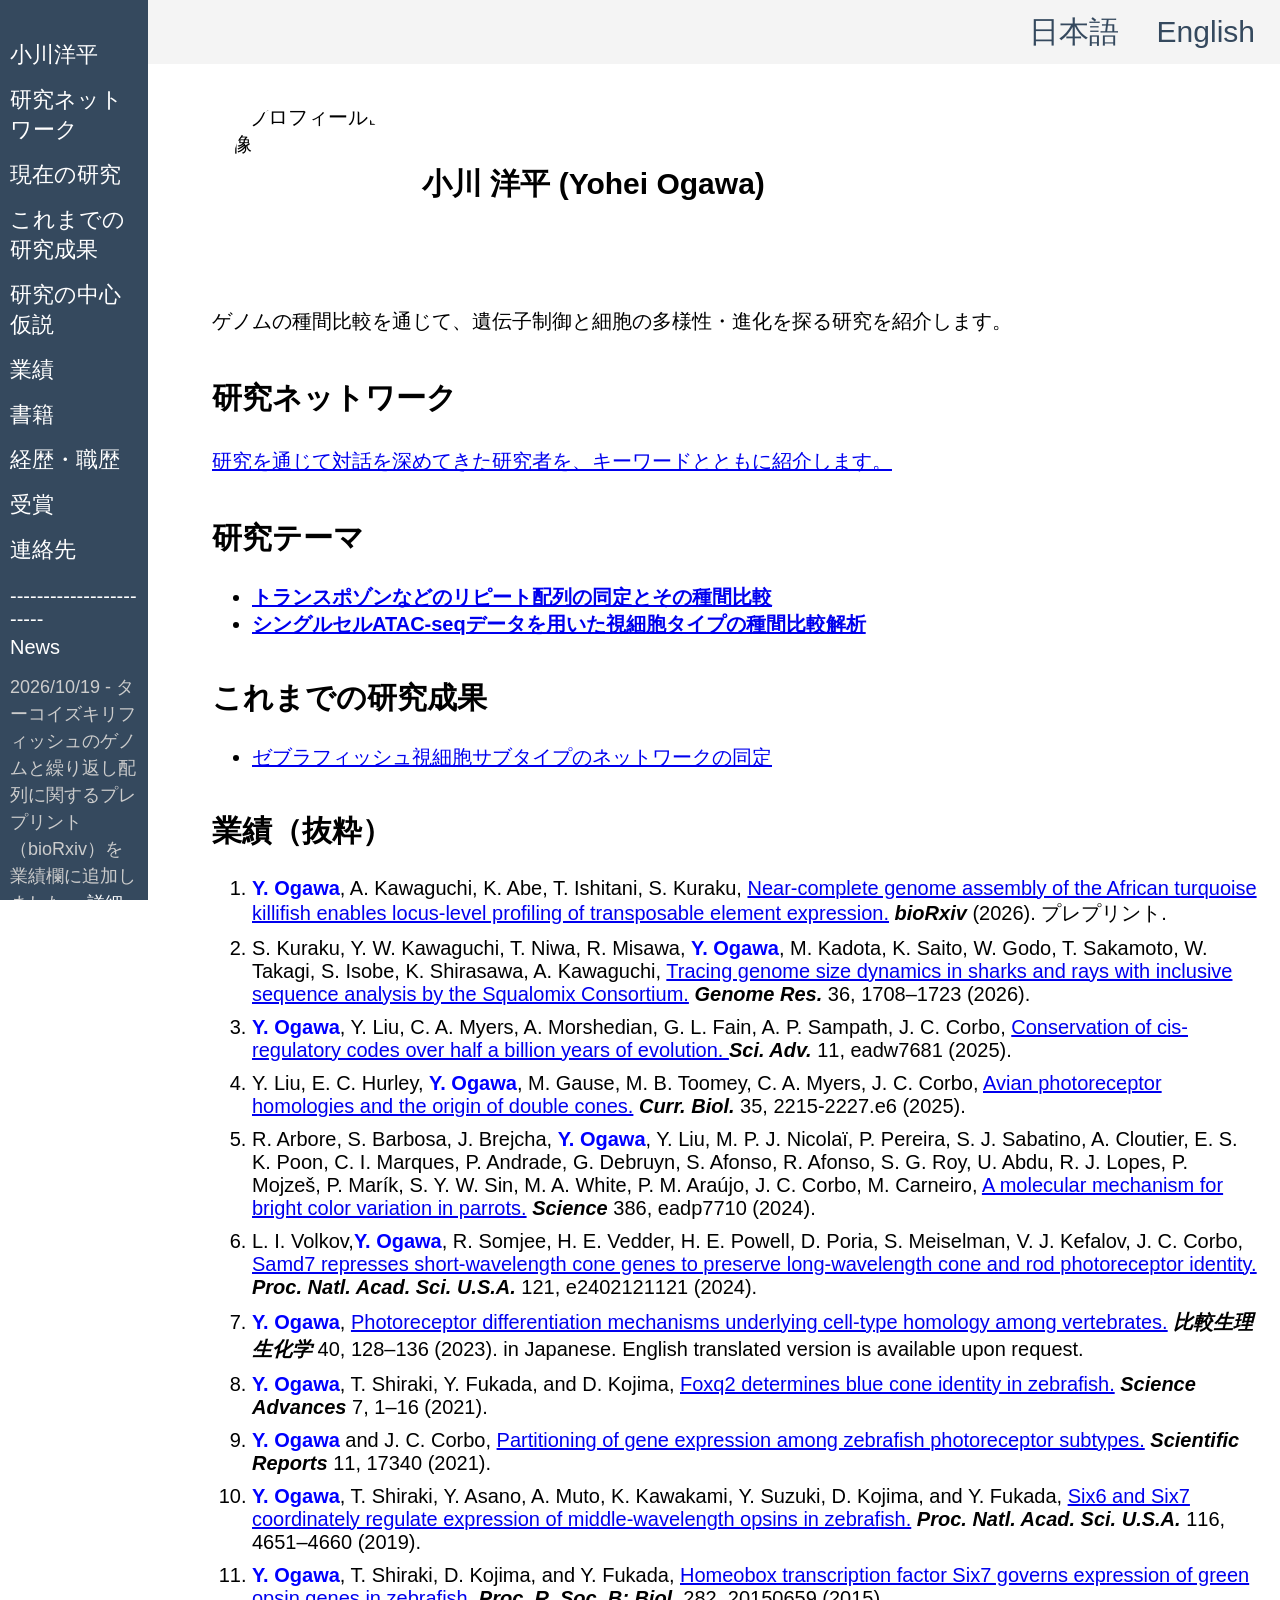
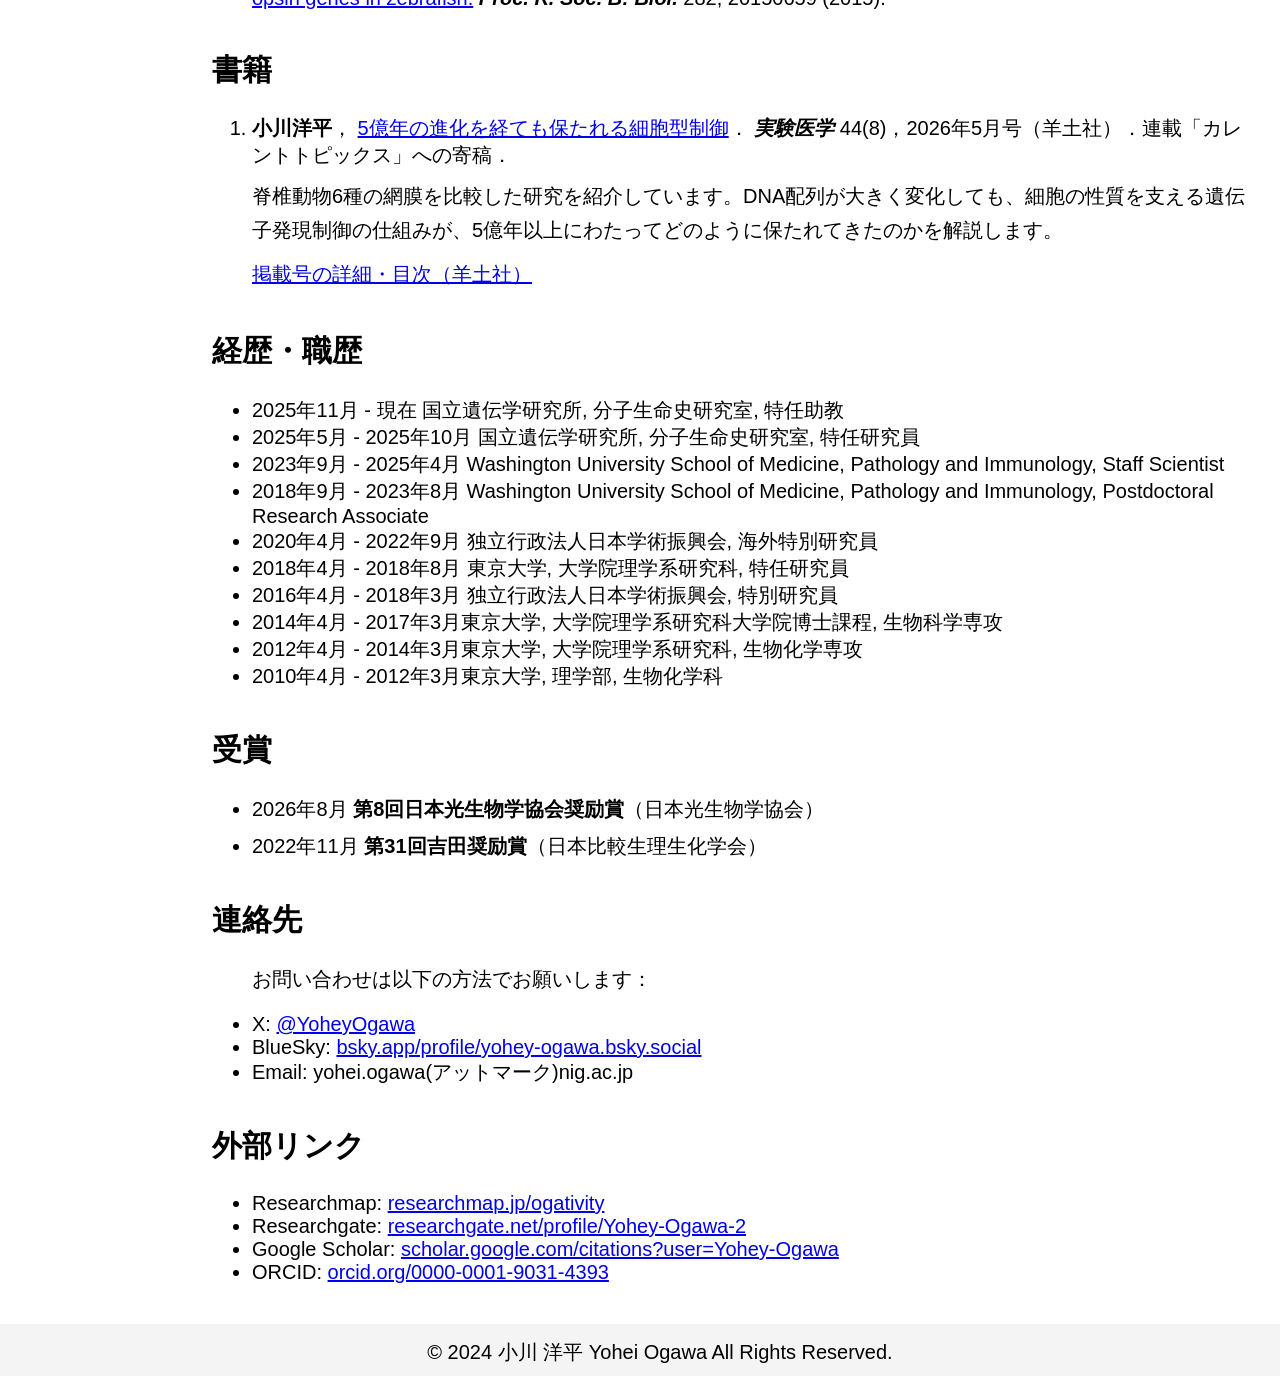
==== commit b151ef2f: "Add killifish preprint and research network updates" ====
--- a/index.html
+++ b/index.html
@@ -8,7 +8,7 @@
     <title> Yohey Ogawa (小川 洋平) </title>
 
     <!-- 外部CSSファイルの読み込み -->
-    <link rel="stylesheet" href="style_v2.css?v=security-20260919">
+    <link rel="stylesheet" href="style_v2.css?v=network-20260920">
 
 </head>
 
@@ -32,6 +32,7 @@
         <ul>
             <div lang="ja">
                 <li><a href="#overview">小川洋平</a></li>
+                <li><a href="network.html?lang=ja">研究ネットワーク</a></li>
                 <li><a href="currentresearch.html?lang=ja">現在の研究</a></li>
                 <li><a href="research.html">これまでの研究成果</a></li>
                 <li><a href="futureresearch.html?lang=ja">研究の中心仮説</a></li>
@@ -43,6 +44,7 @@
             </div>
             <div lang="en" hidden>
                 <li><a href="#overview">Yohei Ogawa</a></li>
+                <li><a href="network.html?lang=en">Research Network</a></li>
                 <li><a href="currentresearch.html?lang=en">Current Research</a></li>
                 <li><a href="research.html?lang=en">Previous Research</a></li>
                 <li><a href="futureresearch.html?lang=en">Central Research Hypothesis</a></li>
@@ -73,9 +75,20 @@
                 </div>
                 <!--<p class="sub-title">生物科学研究者</p>-->
             </header>
-            <p lang="ja" class="site-introduction">ゲノムの種間比較を通じて、遺伝子制御と細胞の多様性・進化を探る研究を紹介します。研究テーマや成果、中心仮説、論文などの業績をまとめています。</p>
-            <p lang="en" class="site-introduction" hidden>This website introduces my research on gene regulation, cell diversity, and evolution through comparative genomics, along with current projects, findings, the central hypothesis, and publications.</p>
-
+            <p lang="ja" class="site-introduction">ゲノムの種間比較を通じて、遺伝子制御と細胞の多様性・進化を探る研究を紹介します。</p>
+            <p lang="en" class="site-introduction" hidden>This website introduces my research on gene regulation, cell diversity, and evolution through comparative genomics.</p>
+
+        </section>
+
+        <section id="network">
+            <div lang="ja">
+                <h2>研究ネットワーク</h2>
+                <p class="network-introduction"><a href="network.html?lang=ja">研究を通じて対話を深めてきた研究者を、キーワードとともに紹介します。</a></p>
+            </div>
+            <div lang="en" hidden>
+                <h2>Research Network</h2>
+                <p class="network-introduction"><a href="network.html?lang=en">Meet researchers with whom I have exchanged ideas, grouped by research keywords.</a></p>
+            </div>
         </section>
 
         <section id="current">
@@ -114,6 +127,11 @@
                 <h2>業績（抜粋）</h2>
                 <ol>
                     <li class="citation-entry">
+                        <span class="publication-author"><b>Y. Ogawa</b></span>, A. Kawaguchi, K. Abe, T. Ishitani, S. Kuraku,
+                        <a href="https://www.biorxiv.org/content/10.64898/2026.10.12.757905v1">Near-complete genome assembly of the African turquoise killifish enables locus-level profiling of transposable element expression.</a>
+                        <i><b>bioRxiv</b></i> (2026). プレプリント.
+                    </li>
+                    <li class="citation-entry">
                         S. Kuraku, Y. W. Kawaguchi, T. Niwa, R. Misawa, <span class="publication-author"><b>Y. Ogawa</b></span>, M. Kadota, K. Saito, W. Godo, T. Sakamoto, W. Takagi, S. Isobe, K. Shirasawa, A. Kawaguchi,
                         <a href="https://doi.org/10.1101/gr.281149.125">Tracing genome size dynamics in sharks and rays with inclusive sequence analysis by the Squalomix Consortium.</a>
                         <i><b>Genome Res.</b></i> 36, 1708–1723 (2026).
@@ -168,6 +186,11 @@
             <div lang="en" hidden>
                 <h2>Selected Publications</h2>
                 <ol>
+                    <li class="citation-entry">
+                        <span class="publication-author"><b>Y. Ogawa</b></span>, A. Kawaguchi, K. Abe, T. Ishitani, S. Kuraku,
+                        <a href="https://www.biorxiv.org/content/10.64898/2026.10.12.757905v1">Near-complete genome assembly of the African turquoise killifish enables locus-level profiling of transposable element expression.</a>
+                        <i><b>bioRxiv</b></i> (2026). Preprint.
+                    </li>
                     <li class="citation-entry">
                         S. Kuraku, Y. W. Kawaguchi, T. Niwa, R. Misawa, <span class="publication-author"><b>Y. Ogawa</b></span>, M. Kadota, K. Saito, W. Godo, T. Sakamoto, W. Takagi, S. Isobe, K. Shirasawa, A. Kawaguchi,
                         <a href="https://doi.org/10.1101/gr.281149.125">Tracing genome size dynamics in sharks and rays with inclusive sequence analysis by the Squalomix Consortium.</a>
@@ -392,7 +415,7 @@
     </footer>
 
     <!-- java scriptの読み込み -->
-    <script src="update_Mishima.js?v=security-20260919" defer></script>
+    <script src="update_Mishima.js?v=news-20261019" defer></script>
     <script src="script.js?v=security-20260919" defer></script>
 
 </body>
--- a/style_v2.css
+++ b/style_v2.css
@@ -150,6 +150,11 @@
     line-height: 1.7;
 }
 
+.network-introduction {
+    text-indent: 0;
+    line-height: 1.7;
+}
+
 /* プロフィール画像 */
 .profile-image {
     width: 160px;
@@ -260,7 +265,8 @@
 /* 研究ページ: 左に文章、右に図を配置 */
 .current-research-page main,
 .previous-research-page main,
-.hypothesis-page main {
+.hypothesis-page main,
+.research-network-page main {
     min-width: 0;
     min-height: 0;
     overflow-wrap: break-word;
@@ -268,7 +274,8 @@
 
 .current-research-page p,
 .previous-research-page p,
-.hypothesis-page p {
+.hypothesis-page p,
+.research-network-page p {
     text-indent: 0;
 }
 
@@ -407,6 +414,117 @@
     line-height: 1.6;
 }
 
+/* 研究ネットワーク: キーワードごとに研究者と研究の接点を紹介 */
+.network-header {
+    max-width: 54rem;
+    margin-bottom: 2rem;
+}
+
+.network-header h1 {
+    margin-bottom: 0.6rem;
+}
+
+.network-header p {
+    line-height: 1.8;
+}
+
+.network-index,
+.network-keywords,
+.network-links {
+    display: flex;
+    flex-wrap: wrap;
+    gap: 0.5rem 1rem;
+    list-style: none;
+    padding: 0;
+}
+
+.network-index {
+    margin: 1.25rem 0 0;
+    line-height: 1.7;
+}
+
+.network-group {
+    max-width: 64rem;
+    padding: 2rem 0;
+    border-top: 1px solid #d6dde3;
+    scroll-margin-top: 5rem;
+}
+
+.network-group h2 {
+    margin: 0 0 1rem;
+    font-size: 1.35rem;
+    line-height: 1.5;
+}
+
+.network-keywords {
+    gap: 0.4rem;
+    margin: 0 0 1.25rem;
+}
+
+.network-keywords li {
+    padding: 0.25rem 0.65rem;
+    border: 1px solid #d6dde3;
+    border-radius: 0.3rem;
+    background: #f4f6f8;
+    color: #35495e;
+    font-size: 0.8rem;
+    line-height: 1.5;
+}
+
+.network-person h3,
+.network-contact-name {
+    font-size: 1.4rem;
+    line-height: 1.5;
+}
+
+.network-person h3 {
+    margin: 0 0 0.35rem;
+}
+
+.network-person + .network-contact {
+    margin-top: 10px;
+}
+
+.network-affiliation {
+    color: #526271;
+    font-size: 0.9rem;
+    line-height: 1.6;
+}
+
+.network-links {
+    margin: 0.75rem 0 1.25rem;
+    font-size: 0.9rem;
+    line-height: 1.7;
+}
+
+.research-network-page main a {
+    color: #244e73;
+    text-underline-offset: 0.15em;
+}
+
+.network-details {
+    display: grid;
+    grid-template-columns: minmax(0, 1fr) minmax(0, 1fr);
+    gap: 1.25rem 2.5rem;
+    margin: 0;
+}
+
+.network-details dt {
+    font-weight: bold;
+    margin-bottom: 0.4rem;
+    color: #35495e;
+    line-height: 1.5;
+}
+
+.network-details dd {
+    margin: 0;
+    line-height: 1.8;
+}
+
+.network-details dd p + p {
+    margin-top: 0.75rem;
+}
+
 @media (max-width: 768px) {
     .research-layout {
         grid-template-columns: minmax(0, 1fr);
@@ -424,16 +542,27 @@
 
     .current-research-page main,
     .previous-research-page main,
-    .hypothesis-page main {
+    .hypothesis-page main,
+    .research-network-page main {
         box-sizing: border-box;
         padding-bottom: 5rem;
     }
 
     .current-research-page footer p,
     .previous-research-page footer p,
-    .hypothesis-page footer p {
+    .hypothesis-page footer p,
+    .research-network-page footer p {
         font-size: 0.8rem;
         line-height: 1.5;
+    }
+
+    .network-group {
+        padding: 1.5rem 0;
+        scroll-margin-top: 1rem;
+    }
+
+    .network-details {
+        grid-template-columns: minmax(0, 1fr);
     }
 }
 
